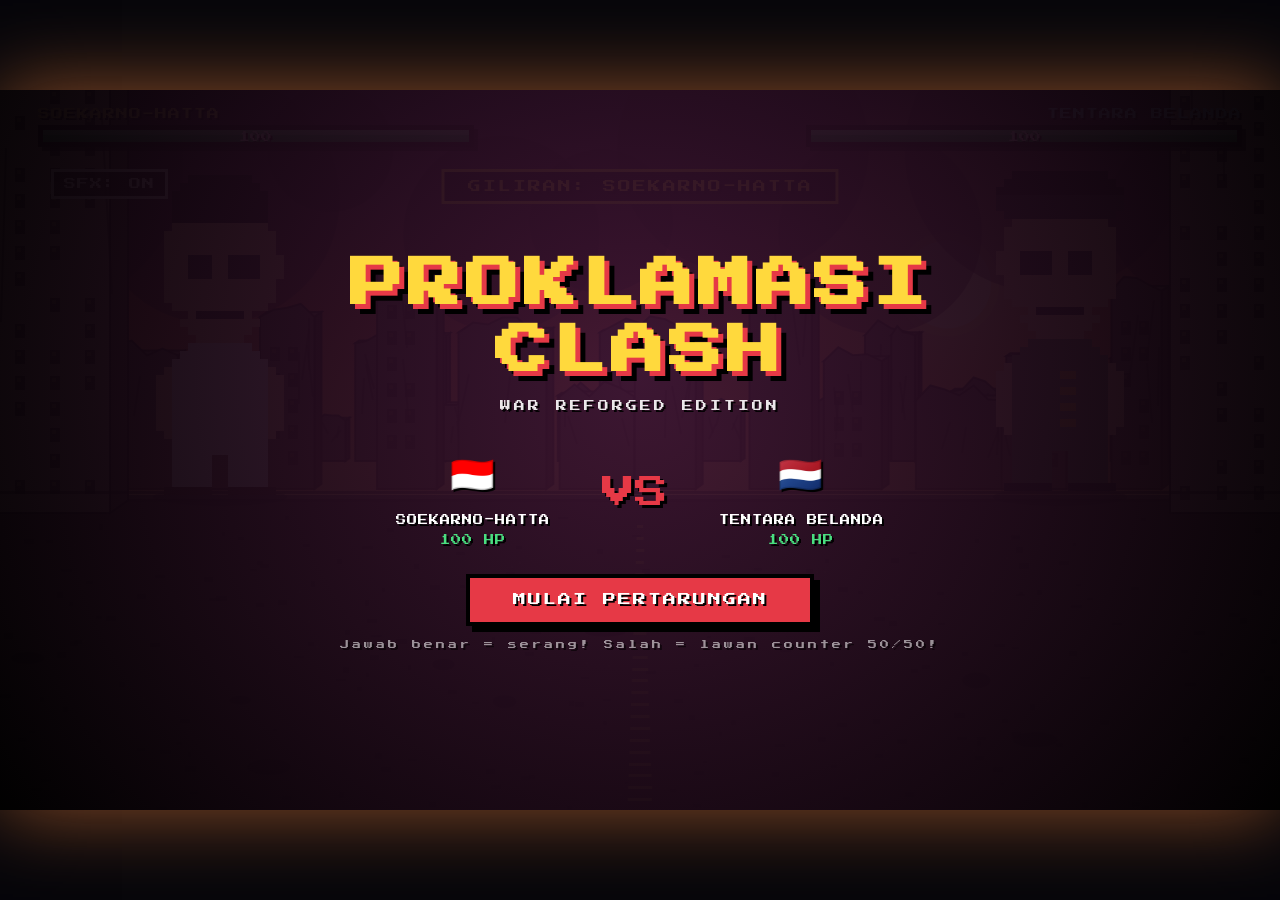
==== Base.html @ 4265d9bb "Create Base.html" ====
<!DOCTYPE html>
<html lang="id">
<head>
<meta charset="UTF-8">
<title>Proklamasi Clash v3 - War Reforged</title>
<style>
@import url('https://fonts.googleapis.com/css2?family=Press+Start+2P&display=swap');
*{margin:0;padding:0;box-sizing:border-box;user-select:none;-webkit-tap-highlight-color:transparent}
html,body{height:100%;background:#05050a;overflow:hidden;font-family:'Press Start 2P',monospace;display:flex;align-items:center;justify-content:center}
#wrap{position:relative;width:min(100vw,calc(100vh*16/9));height:min(100vh,calc(100vw*9/16));background:#000;overflow:hidden;box-shadow:0 0 80px rgba(255,140,66,.55),inset 0 0 0 4px #000}
#cv{position:absolute;inset:0;width:100%;height:100%;image-rendering:pixelated}
#ui{position:absolute;inset:0;pointer-events:none;z-index:10}
.hp-wrap{position:absolute;top:2.5%;width:34%}
.hp-wrap.p1{left:3%}
.hp-wrap.p2{right:3%}
.tag{color:#fff;font-size:clamp(7px,.95vw,12px);text-shadow:2px 2px 0 #000;margin-bottom:5px;letter-spacing:1px}
.hp-wrap.p1 .tag{color:#FFE066}
.hp-wrap.p2 .tag{color:#87CEEB;text-align:right}
.bar-out{width:100%;height:clamp(16px,2.4vh,26px);background:#1a1a1a;border:clamp(3px,.4vw,5px) solid #000;box-shadow:4px 4px 0 rgba(0,0,0,.75),inset 0 0 0 2px #444;position:relative;overflow:hidden}
.bar-in{height:100%;width:100%;background:linear-gradient(to bottom,#4ade80,#22c55e 45%,#16a34a);transition:width .55s cubic-bezier(.4,0,.2,1);position:relative}
.bar-in::after{content:'';position:absolute;top:0;left:0;right:0;height:45%;background:rgba(255,255,255,.28)}
.bar-in.low{background:linear-gradient(to bottom,#f87171,#ef4444 45%,#dc2626)}
.hp-num{position:absolute;top:50%;left:50%;transform:translate(-50%,-50%);color:#fff;font-size:clamp(7px,.85vw,11px);text-shadow:2px 2px 0 #000;z-index:2}
#turn{position:absolute;top:11%;left:50%;transform:translateX(-50%);color:#FFD93D;font-size:clamp(7px,1vw,13px);text-shadow:3px 3px 0 #000;padding:clamp(5px,.9vh,11px) clamp(11px,1.8vw,24px);background:rgba(0,0,0,.82);border:3px solid #FFD93D;letter-spacing:2px;white-space:nowrap;transition:color .3s,border-color .3s}
@keyframes puls{0%,100%{transform:translateX(-50%) scale(1)}50%{transform:translateX(-50%) scale(1.05)}}
#turn.pulse{animation:puls 1s infinite}
#timer{position:absolute;top:11%;right:4%;color:#fff;font-size:clamp(9px,1.3vw,18px);text-shadow:3px 3px 0 #000;padding:6px 14px;background:rgba(0,0,0,.8);border:3px solid #fff;letter-spacing:2px;display:none}
#timer.active{display:block}
#timer.warn{color:#f87171;border-color:#f87171;animation:puls2 .5s infinite}
@keyframes puls2{0%,100%{transform:scale(1)}50%{transform:scale(1.12)}}
#muteBtn{position:absolute;top:11%;left:4%;background:rgba(0,0,0,.8);border:3px solid #fff;color:#fff;padding:6px 10px;font-family:inherit;font-size:clamp(8px,1vw,12px);cursor:pointer;pointer-events:auto;letter-spacing:1px;z-index:15}
#muteBtn.off{color:#666;border-color:#666}
#qPanel{position:absolute;bottom:3%;left:6%;right:6%;background:linear-gradient(to top,rgba(5,5,20,.985),rgba(5,5,20,.94));border:5px solid #FFD93D;padding:clamp(10px,1.6vh,18px) clamp(14px,2vw,26px);z-index:20;display:none;pointer-events:auto;box-shadow:0 -8px 24px rgba(0,0,0,.85),0 0 24px rgba(255,217,61,.35)}
#qPanel.on{display:block}
#qPanel.shake{animation:qshake .5s}
@keyframes qshake{0%,100%{transform:translateX(0)}20%{transform:translateX(-14px)}40%{transform:translateX(14px)}60%{transform:translateX(-10px)}80%{transform:translateX(10px)}}
#qText{color:#fff;font-size:clamp(10px,1.15vw,15px);line-height:1.8;margin-bottom:clamp(8px,1.3vh,14px);text-shadow:2px 2px 0 #000}
#aGrid{display:grid;grid-template-columns:1fr 1fr;gap:clamp(6px,.85vw,11px)}
.abtn{background:#2a2a4a;border:3px solid #555;color:#fff;padding:clamp(10px,1.5vh,16px) clamp(12px,1.4vw,20px);font-family:inherit;font-size:clamp(10px,1.15vw,15px);text-align:left;cursor:pointer;transition:all .12s;text-shadow:1px 1px 0 #000;box-shadow:4px 4px 0 rgba(0,0,0,.6);line-height:1.5;min-height:clamp(40px,5.5vh,58px)}
.abtn:hover:not(:disabled){background:#3a3a6a;border-color:#FFD93D;transform:translate(-2px,-2px);box-shadow:6px 6px 0 rgba(0,0,0,.6)}
.abtn:disabled{cursor:default}
.abtn.ok{background:#16a34a!important;border-color:#4ade80!important;box-shadow:0 0 22px rgba(74,222,128,.7)!important}
.abtn.no{background:#dc2626!important;border-color:#f87171!important}
#start{position:absolute;inset:0;background:radial-gradient(circle at 50% 40%,rgba(60,20,50,.94),rgba(0,0,0,.98));display:flex;flex-direction:column;align-items:center;justify-content:center;z-index:30;text-align:center;gap:clamp(8px,1.6vh,18px);pointer-events:auto;padding:20px}
#start h1{color:#FFD93D;font-size:clamp(22px,4.2vw,56px);letter-spacing:4px;text-shadow:5px 5px 0 #E63946,10px 10px 0 #000;line-height:1.25;animation:bob 2.2s ease-in-out infinite}
@keyframes bob{0%,100%{transform:translateY(0)}50%{transform:translateY(-8px)}}
.sub{color:#fff;font-size:clamp(7px,.85vw,11px);letter-spacing:3px;text-shadow:2px 2px 0 #000;opacity:.9}
.vs-row{display:flex;gap:clamp(20px,4vw,60px);align-items:center;margin:clamp(4px,1vh,12px) 0}
.vs-row .vs-txt{color:#E63946;font-size:clamp(18px,2.6vw,34px);text-shadow:3px 3px 0 #000;animation:shake .9s infinite}
@keyframes shake{0%,100%{transform:rotate(-6deg) scale(1)}50%{transform:rotate(6deg) scale(1.12)}}
.fgt{color:#fff;font-size:clamp(7px,.8vw,11px);line-height:2;text-shadow:2px 2px 0 #000;letter-spacing:1px}
.fgt .em{font-size:clamp(20px,2.8vw,36px);display:block;margin-bottom:4px}
.fgt .hpnum{color:#4ade80}
.big-btn,.y-btn{background:#E63946;border:4px solid #000;color:#fff;padding:clamp(11px,1.7vh,19px) clamp(22px,3.3vw,44px);font-family:inherit;font-size:clamp(9px,1.05vw,13px);cursor:pointer;letter-spacing:2px;box-shadow:6px 6px 0 #000;transition:all .12s;text-shadow:2px 2px 0 #000}
.big-btn:hover{transform:translate(-2px,-2px);box-shadow:8px 8px 0 #000;background:#f04a58}
#over{position:absolute;inset:0;background:rgba(0,0,0,.92);display:none;flex-direction:column;align-items:center;justify-content:center;z-index:40;text-align:center;gap:clamp(8px,1.6vh,20px);pointer-events:auto;padding:20px}
#over.on{display:flex}
#over h2{color:#FFD93D;font-size:clamp(14px,2vw,28px);letter-spacing:4px;text-shadow:4px 4px 0 #000;animation:bob 1.5s infinite}
#winName{color:#4ade80;font-size:clamp(18px,3vw,42px);letter-spacing:4px;text-shadow:4px 4px 0 #000;margin:clamp(4px,1vh,14px) 0}
#winSub{color:#fff;font-size:clamp(7px,.8vw,11px);letter-spacing:2px;text-shadow:2px 2px 0 #000;opacity:.85}
.y-btn{background:#FFD93D;color:#000}
.y-btn:hover{transform:translate(-2px,-2px);box-shadow:8px 8px 0 #000;background:#ffe066}
.dmg{position:absolute;color:#ff4444;font-size:clamp(18px,2.4vw,32px);font-weight:bold;text-shadow:3px 3px 0 #000,-1px -1px 0 #000;pointer-events:none;z-index:25;animation:flt 1.15s ease-out forwards;transform:translateX(-50%)}
@keyframes flt{0%{opacity:1;transform:translateX(-50%) translateY(0) scale(1) rotate(-8deg)}20%{transform:translateX(-50%) translateY(-24px) scale(1.4) rotate(6deg)}100%{opacity:0;transform:translateX(-50%) translateY(-120px) scale(1.5)}}
.fb{position:absolute;top:38%;left:50%;transform:translate(-50%,-50%);font-size:clamp(18px,2.4vw,34px);font-weight:bold;pointer-events:none;z-index:25;animation:fbp 1.35s ease-out forwards;letter-spacing:3px;text-shadow:4px 4px 0 #000;white-space:nowrap}
@keyframes fbp{0%{opacity:0;transform:translate(-50%,-50%) scale(.3) rotate(-10deg)}20%{opacity:1;transform:translate(-50%,-50%) scale(1.4) rotate(5deg)}100%{opacity:0;transform:translate(-50%,-50%) scale(1.5)}}
#flashRed{position:absolute;inset:0;background:#ff0000;opacity:0;pointer-events:none;z-index:22;transition:opacity .1s}
</style>
</head>
<body>
<div id="wrap">
  <canvas id="cv" width="1280" height="720"></canvas>
  <div id="flashRed"></div>
  <div id="ui">
    <div class="hp-wrap p1"><div class="tag">SOEKARNO-HATTA</div><div class="bar-out"><div class="bar-in" id="hp1"></div><div class="hp-num" id="hp1n">100</div></div></div>
    <div class="hp-wrap p2"><div class="tag">TENTARA BELANDA</div><div class="bar-out"><div class="bar-in" id="hp2"></div><div class="hp-num" id="hp2n">100</div></div></div>
    <div id="turn" class="pulse">GILIRAN: SOEKARNO-HATTA</div>
    <div id="timer">15</div>
    <button id="muteBtn">SFX: ON</button>
    <div id="qPanel"><div id="qText"></div><div id="aGrid"></div></div>
    <div id="start">
      <h1>PROKLAMASI<br>CLASH</h1>
      <div class="sub">WAR REFORGED EDITION</div>
      <div class="vs-row">
        <div class="fgt"><span class="em">&#127470;&#127465;</span>SOEKARNO-HATTA<br><span class="hpnum">100 HP</span></div>
        <div class="vs-txt">VS</div>
        <div class="fgt"><span class="em">&#127475;&#127473;</span>TENTARA BELANDA<br><span class="hpnum">100 HP</span></div>
      </div>
      <button class="big-btn" id="startBtn">MULAI PERTARUNGAN</button>
      <div class="sub" style="opacity:.55;font-size:clamp(6px,.7vw,9px)">Jawab benar = serang! Salah = lawan counter 50/50!</div>
    </div>
    <div id="over"><h2>PEMENANG</h2><div id="winName"></div><div id="winSub"></div><button class="y-btn" id="againBtn">MAIN LAGI</button></div>
  </div>
</div>
<script>
/* ============ PIXEL DATA ============ */
const PAL={'.':null,'k':'#0a0a0a','K':'#2a2a2a','s':'#F5C28B','e':'#1a1a1a','w':'#FFFFFF','g':'#5B6E4A','G':'#2E3A22','y':'#D4A017','b':'#3A2410'};
const PIX_SOEK=["......kkkkkkkk......",".....kkkkkkkkkk.....","....kkkkkkkkkkkk....","....kkkkkkkkkkkk....","....kkkkkkkkkkkk....","....kkkkkkkkkkkk....","....ssssssssssss....","...ssssssssssssss...","...ssssssssssssss...","...ssssssssssssss...","...ssseeesseeeesss...","...ssseeesseeeesss...","...ssseeesseeeesss...","...ssssssssssssss...","...ssssssssssssss...","...ssssssssssssss...","....ssssssssssss....","......skkkkkks......",".....ssssssssss.....","......ssssssss......",".......ssssss.......","......wwwwwwww......",".....wwwwwwwwww.....","....wwwwwwwwwwww....","...swwwwwwwwwwwws...","..sswwwwwwwwwwwwss..","..sswwwwwwwwwwwwss..","..sswwwwwwwwwwwwss..","..sswwwwwwwwwwwwss..","..sswwwwwwwwwwwwss..","..sswwwwwwwwwwwwss..","..sswwwwwwwwwwwwss..","...swwwwwwwwwwwws...","....wwwwwwwwwwww....","....wwwwwwwwwwww....","....wwwww..wwwww....","....wwwww..wwwww....","....wwwww..wwwww....","....wwwww..wwwww....","...bbbbbb..bbbbbb..."];
const PIX_DUTCH=["....kkkkkkkkkkkk....","...kkkkkkkkkkkkkk...","..kkkkkkkkkkkkkkkk..","..KKKKKKKKKKKKKKKK..","..KKKKKKKKKKKKKKKK..","...KKKKKKKKKKKKKK...","....ssssssssssss....","...ssssssssssssss...","...ssssssssssssss...","...ssssssssssssss...","...ssseeesseeeesss...","...ssseeesseeeesss...","...ssseeesseeeesss...","...ssssssssssssss...","...ssssssssssssss...","...ssssssssssssss...","....ssssssssssss....","......skkkkkks......",".....ssssssssss.....","......ssssssss......",".......ssssss.......","......gggggggg......",".....gggggggggg.....","....gggggggggggg....","...sggggggggggggs...","..ssggggyyggggggss..","..ssggggggggggggss..","..ssggggyyggggggss..","..ssggggggggggggss..","..ssggggyyggggggss..","..ssggggggggggggss..","..ssggggyyggggggss..","...sggggggggggggs...","....gggggggggggg....","....gggggggggggg....","....ggggg..ggggg....","....ggggg..ggggg....","....ggggg..ggggg....","....ggggg..ggggg....","...kkkkkk..kkkkkk..."];

const QUESTIONS=[
{q:"Pancasila disahkan sebagai dasar negara Indonesia pada tanggal...",ok:"18 Agustus 1945",no:["17 Agustus 1945","1 Juni 1945","1 Oktober 1945"]},
{q:"Siapa yang mengusulkan nama 'Pancasila' pada sidang BPUPKI 1 Juni 1945?",ok:"Ir. Soekarno",no:["Moh. Yamin","Soepomo","Moh. Hatta"]},
{q:"BPUPKI adalah singkatan dari...",ok:"Badan Penyelidik Usaha Persiapan Kemerdekaan Indonesia",no:["Badan Pengurus Usaha Pembangunan Kemerdekaan Indonesia","Badan Penyelidik UUD Proklamasi Kemerdekaan Indonesia","Badan Pertimbangan Usul Presiden Kemerdekaan Indonesia"]},
{q:"Berapa jumlah sila dalam Pancasila?",ok:"5",no:["3","4","6"]},
{q:"Bunyi sila ke-3 Pancasila adalah...",ok:"Persatuan Indonesia",no:["Kemanusiaan yang adil dan beradab","Ketuhanan Yang Maha Esa","Keadilan sosial bagi seluruh rakyat Indonesia"]},
{q:"UUD 1945 disahkan sebagai konstitusi Indonesia pada tanggal...",ok:"18 Agustus 1945",no:["17 Agustus 1945","1 Juni 1945","22 Juni 1945"]},
{q:"Siapa presiden pertama Republik Indonesia?",ok:"Ir. Soekarno",no:["Moh. Hatta","Soeharto","B.J. Habibie"]},
{q:"Siapa wakil presiden pertama Republik Indonesia?",ok:"Moh. Hatta",no:["Adam Malik","Sri Sultan HB IX","Soeharto"]},
{q:"Semboyan bangsa Indonesia adalah...",ok:"Bhinneka Tunggal Ika",no:["Tut Wuri Handayani","Jalesveva Jayamahe","Rawe-rawe rantas"]},
{q:"Siapa yang membacakan teks Proklamasi Kemerdekaan?",ok:"Ir. Soekarno",no:["Moh. Hatta","Sayuti Melik","Ahmad Soebardjo"]},
{q:"Proklamasi Kemerdekaan dibacakan di...",ok:"Jl. Pegangsaan Timur No. 56",no:["Istana Merdeka","Jl. Menteng No. 31","Gedung Joang 45"]},
{q:"Amandemen UUD 1945 dilakukan sebanyak berapa kali?",ok:"4 kali",no:["2 kali","3 kali","5 kali"]},
{q:"Lembaga yang berwenang mengubah UUD 1945 adalah...",ok:"MPR",no:["DPR","Presiden","Mahkamah Konstitusi"]},
{q:"Sila ke-4 Pancasila dilambangkan dengan...",ok:"Kepala Banteng",no:["Pohon Beringin","Padi dan Kapas","Bintang"]},
{q:"Lambang sila pertama Pancasila adalah...",ok:"Bintang",no:["Rantai","Beringin","Banteng"]},
{q:"Trias Politika membagi kekuasaan negara menjadi...",ok:"3 cabang",no:["2 cabang","4 cabang","5 cabang"]},
{q:"Lembaga negara yang berwenang membuat undang-undang adalah...",ok:"DPR",no:["MPR","Presiden","MA"]},
{q:"HAM adalah singkatan dari...",ok:"Hak Asasi Manusia",no:["Hak Asasi Masyarakat","Hukum Asasi Manusia","Hubungan Antar Manusia"]},
{q:"Wawasan Nusantara adalah cara pandang bangsa Indonesia tentang...",ok:"Diri dan tanah airnya",no:["Dunia internasional","Perekonomian global","Kebudayaan asing"]},
{q:"Kedaulatan NKRI berada di tangan...",ok:"Rakyat",no:["Presiden","MPR","TNI"]},
{q:"Bunyi sila ke-5 Pancasila adalah...",ok:"Keadilan sosial bagi seluruh rakyat Indonesia",no:["Persatuan Indonesia","Kemanusiaan yang adil dan beradab","Ketuhanan Yang Maha Esa"]},
{q:"PPKI adalah singkatan dari...",ok:"Panitia Persiapan Kemerdekaan Indonesia",no:["Panitia Pengawas Kemerdekaan Indonesia","Panitia Pemilihan Kemerdekaan Indonesia","Panitia Pembela Kemerdekaan Indonesia"]},
{q:"Konstitusi pertama Indonesia adalah...",ok:"UUD 1945",no:["UUD RIS","UUDS 1950","Konstitusi RIS"]},
{q:"Pemilu pertama di Indonesia dilaksanakan pada tahun...",ok:"1955",no:["1945","1950","1960"]},
{q:"Bhinneka Tunggal Ika berasal dari bahasa...",ok:"Jawa Kuno",no:["Sanskerta","Melayu Kuno","Kawi Modern"]},
{q:"Siapa yang mengetik naskah Proklamasi Kemerdekaan?",ok:"Sayuti Melik",no:["Ahmad Soebardjo","Sukarni","B.M. Diah"]},
{q:"Naskah Proklamasi dirumuskan di rumah...",ok:"Laksamana Maeda",no:["Ir. Soekarno","Moh. Hatta","Ahmad Soebardjo"]},
{q:"Sidang pertama BPUPKI membahas tentang...",ok:"Dasar negara Indonesia",no:["Bentuk pemerintahan","Wilayah negara","Sistem ekonomi"]},
{q:"BPUPKI dibentuk oleh pemerintah...",ok:"Jepang",no:["Belanda","Inggris","Amerika"]},
{q:"Sila ke-2 Pancasila dilambangkan dengan...",ok:"Rantai",no:["Bintang","Beringin","Padi dan Kapas"]},
{q:"Bentuk negara Indonesia adalah...",ok:"Kesatuan (Unitaris)",no:["Serikat (Federal)","Konfederasi","Kerajaan"]},
{q:"Siapa yang pertama kali mengibarkan bendera Merah Putih setelah Proklamasi?",ok:"Latief Hendraningrat & Suhud",no:["Ir. Soekarno & Moh. Hatta","Sayuti Melik & Sukarni","Ahmad Soebardjo & B.M. Diah"]},
{q:"Makna alinea pertama Pembukaan UUD 1945 adalah...",ok:"Kemerdekaan adalah hak segala bangsa",no:["Tujuan negara Indonesia","Bentuk negara Indonesia","Dasar negara Indonesia"]},
{q:"Lembaga negara yang menguji undang-undang terhadap UUD adalah...",ok:"Mahkamah Konstitusi",no:["Mahkamah Agung","DPR","MPR"]},
{q:"Demokrasi Pancasila bersumber pada...",ok:"Nilai-nilai Pancasila",no:["Ideologi liberal","Ideologi komunis","Ideologi sosialis"]}
];

/* ============ CANVAS ============ */
const cv=document.getElementById('cv'),ctx=cv.getContext('2d');
ctx.imageSmoothingEnabled=false;
const W=1280,H=720,GROUND_Y=Math.floor(H*0.56);

function makePixel(pixels,scale){
  const w=pixels[0].length*scale,h=pixels.length*scale;
  const c=document.createElement('canvas');c.width=w;c.height=h;
  const cx=c.getContext('2d');cx.imageSmoothingEnabled=false;
  for(let y=0;y<pixels.length;y++)for(let x=0;x<pixels[y].length;x++){
    const col=PAL[pixels[y][x]];
    if(col){cx.fillStyle=col;cx.fillRect(x*scale,y*scale,scale,scale);}
  }
  return c;
}
function flipCanvas(src){
  const c=document.createElement('canvas');c.width=src.width;c.height=src.height;
  const cx=c.getContext('2d');cx.imageSmoothingEnabled=false;
  cx.translate(src.width,0);cx.scale(-1,1);cx.drawImage(src,0,0);return c;
}
const SCL=8;
const SOEK_IMG=makePixel(PIX_SOEK,SCL),DUTCH_IMG=flipCanvas(makePixel(PIX_DUTCH,SCL));
const SOEK_W=SOEK_IMG.width,SOEK_H=SOEK_IMG.height,DUTCH_W=DUTCH_IMG.width,DUTCH_H=DUTCH_IMG.height;
const SOEK_X=140,DUTCH_X=W-140-DUTCH_W,SOEK_Y=GROUND_Y-SOEK_H,DUTCH_Y=GROUND_Y-DUTCH_H;

/* ============ AUDIO ENGINE (Military Choir March) ============ */
let AC=null,musicOn=false,sfxOn=true,musicTimeout=null,masterGain=null,musicGain=null;
let beatTime=0,beatCount=0;

function initAudio(){
  if(AC)return;
  try{AC=new(window.AudioContext||window.webkitAudioContext)();}catch(e){return;}
  masterGain=AC.createGain();masterGain.gain.value=0.9;masterGain.connect(AC.destination);
  musicGain=AC.createGain();musicGain.gain.value=0.55;musicGain.connect(masterGain);
}
function tone(freq,dur,start,type,vol,dest){
  if(!AC)return;
  const o=AC.createOscillator(),g=AC.createGain();
  o.type=type||'square';o.frequency.value=freq;
  g.gain.setValueAtTime(0,start);
  g.gain.linearRampToValueAtTime(vol,start+0.02);
  g.gain.setValueAtTime(vol,start+dur*0.6);
  g.gain.exponentialRampToValueAtTime(0.001,start+dur);
  o.connect(g);g.connect(dest||musicGain);
  o.start(start);o.stop(start+dur+0.05);
}
function noiseBurst(start,dur,vol){
  if(!AC)return;
  const buf=AC.createBuffer(1,Math.floor(AC.sampleRate*dur),AC.sampleRate);
  const d=buf.getChannelData(0);
  for(let i=0;i<d.length;i++)d[i]=(Math.random()*2-1)*Math.pow(1-i/d.length,2);
  const s=AC.createBufferSource();s.buffer=buf;
  const g=AC.createGain();g.gain.value=vol;
  const f=AC.createBiquadFilter();f.type='bandpass';f.frequency.value=1800;f.Q.value=0.7;
  s.connect(f);f.connect(g);g.connect(musicGain);
  s.start(start);
}
function shoutAAA(start){
  if(!AC)return;
  const voices=[130,195,260,390];
  voices.forEach((f,i)=>{
    const o=AC.createOscillator(),g=AC.createGain();
    o.type=i%2?'sawtooth':'square';
    o.frequency.setValueAtTime(f,start);
    o.frequency.linearRampToValueAtTime(f*0.94,start+0.5);
    const vib=AC.createOscillator(),vg=AC.createGain();
    vib.frequency.value=5.5;vg.gain.value=3;
    vib.connect(vg);vg.connect(o.frequency);
    g.gain.setValueAtTime(0,start);
    g.gain.linearRampToValueAtTime(0.09-i*0.015,start+0.08);
    g.gain.setValueAtTime(0.09-i*0.015,start+0.4);
    g.gain.exponentialRampToValueAtTime(0.001,start+0.85);
    o.connect(g);g.connect(musicGain);
    o.start(start);o.stop(start+0.9);
    vib.start(start);vib.stop(start+0.9);
  });
}
function whistle(start){
  if(!AC)return;
  const o=AC.createOscillator(),g=AC.createGain();
  o.type='sine';o.frequency.setValueAtTime(950,start);
  o.frequency.exponentialRampToValueAtTime(1500,start+0.14);
  o.frequency.exponentialRampToValueAtTime(850,start+0.55);
  g.gain.setValueAtTime(0,start);
  g.gain.linearRampToValueAtTime(0.07,start+0.05);
  g.gain.setValueAtTime(0.07,start+0.4);
  g.gain.exponentialRampToValueAtTime(0.001,start+0.6);
  o.connect(g);g.connect(musicGain);
  o.start(start);o.stop(start+0.62);
}

/* March in A minor — 8 bars loop, 4/4 */
const BEAT=0.48;
const CHORDS=[ // per bar: bass root, harmony third, lead
  {bass:110.00,third:174.61,lead:220.00}, // Am
  {bass:110.00,third:174.61,lead:261.63},
  {bass:87.31, third:174.61,lead:220.00}, // F
  {bass:87.31, third:220.00,lead:261.63},
  {bass:98.00, third:196.00,lead:246.94}, // G
  {bass:98.00, third:196.00,lead:293.66},
  {bass:110.00,third:174.61,lead:220.00}, // Am
  {bass:110.00,third:174.61,lead:329.63}
];

function scheduleMusic(){
  if(!musicOn||!AC)return;
  const now=AC.currentTime;
  while(beatTime<now+0.6){
    const bar=Math.floor(beatCount/4)%CHORDS.length;
    const beatInBar=beatCount%4;
    const ch=CHORDS[bar];
    // Bass: quarter notes
    tone(ch.bass,BEAT*0.9,beatTime,'triangle',0.15);
    // Bass octave
    tone(ch.bass*2,BEAT*0.9,beatTime,'sine',0.08);
    // Harmony: half notes on beats 0,2
    if(beatInBar===0||beatInBar===2){
      tone(ch.third,BEAT*1.9,beatTime,'square',0.05);
      tone(ch.third*1.005,BEAT*1.9,beatTime,'sawtooth',0.03);
    }
    // Lead melody: varies per beat
    const leadPattern=[1,0.75,0.75,1][beatInBar];
    if(beatInBar===0||beatInBar===2){
      tone(ch.lead,BEAT*1.7,beatTime,'square',0.06);
    } else if(beatInBar===1||beatInBar===3){
      tone(ch.lead*1.5,BEAT*0.85,beatTime,'square',0.045);
    }
    // Snare on 2 & 4
    if(beatInBar===1||beatInBar===3)noiseBurst(beatTime,0.12,0.12);
    // Kick on 1 & 3
    if(beatInBar===0||beatInBar===2){
      const o=AC.createOscillator(),g=AC.createGain();
      o.frequency.setValueAtTime(80,beatTime);
      o.frequency.exponentialRampToValueAtTime(35,beatTime+0.12);
      g.gain.setValueAtTime(0.18,beatTime);
      g.gain.exponentialRampToValueAtTime(0.001,beatTime+0.15);
      o.connect(g);g.connect(musicGain);
      o.start(beatTime);o.stop(beatTime+0.16);
    }
    // Shout AAA every 4 bars (at end of bar 4 & 8)
    if((beatCount%32)===28)shoutAAA(beatTime);
    // Whistle on beat before shout
    if((beatCount%32)===26)whistle(beatTime);
    beatTime+=BEAT;
    beatCount++;
  }
  musicTimeout=setTimeout(scheduleMusic,120);
}
function startMusic(){
  if(!AC||musicOn)return;
  musicOn=true;beatTime=AC.currentTime+0.1;beatCount=0;scheduleMusic();
}
function stopMusic(){musicOn=false;if(musicTimeout)clearTimeout(musicTimeout);}

/* ============ SFX ============ */
function beep(freq,dur,type,vol,slide){
  if(!AC||!sfxOn)return;
  const t=AC.currentTime;
  const o=AC.createOscillator(),g=AC.createGain();
  o.type=type||'square';o.frequency.setValueAtTime(freq,t);
  if(slide)o.frequency.exponentialRampToValueAtTime(Math.max(40,freq+slide),t+dur);
  g.gain.setValueAtTime(vol,t);g.gain.exponentialRampToValueAtTime(0.001,t+dur);
  o.connect(g);g.connect(masterGain);o.start(t);o.stop(t+dur+0.02);
}
const SFX={
  correct(){beep(880,.09,'square',.15);setTimeout(()=>beep(1100,.09,'square',.15),70);setTimeout(()=>beep(1320,.14,'square',.14),150);},
  wrong(){if(!AC||!sfxOn)return;const t=AC.currentTime;for(let i=0;i<4;i++){const o=AC.createOscillator(),g=AC.createGain();o.type='sawtooth';o.frequency.value=90+i*18;g.gain.setValueAtTime(.14,t);g.gain.exponentialRampToValueAtTime(.001,t+.55);o.connect(g);g.connect(masterGain);o.start(t);o.stop(t+.6);}},
  hit(){beep(140,.12,'square',.2,-80);setTimeout(()=>beep(80,.22,'sawtooth',.18,-30),80);},
  counter(){beep(600,.08,'square',.16);setTimeout(()=>beep(500,.08,'square',.16),70);setTimeout(()=>beep(400,.08,'square',.16),140);setTimeout(()=>beep(300,.15,'sawtooth',.18,-100),210);},
  click(){beep(600,.05,'square',.1);},
  win(){[523,659,784,1046,1318].forEach((f,i)=>setTimeout(()=>beep(f,.16,'square',.16),i*110));},
  lose(){[400,340,280,200,140].forEach((f,i)=>setTimeout(()=>beep(f,.24,'sawtooth',.14,-50),i*170));},
  ko(){if(!AC||!sfxOn)return;const t=AC.currentTime;
    const o=AC.createOscillator(),g=AC.createGain();
    o.type='sawtooth';o.frequency.setValueAtTime(300,t);
    o.frequency.exponentialRampToValueAtTime(1200,t+0.35);
    o.frequency.setValueAtTime(1200,t+0.9);
    o.frequency.exponentialRampToValueAtTime(120,t+1.7);
    const lfo=AC.createOscillator(),lg=AC.createGain();
    lfo.type='sine';lfo.frequency.value=22;lg.gain.value=60;
    lfo.connect(lg);lg.connect(o.frequency);
    g.gain.setValueAtTime(0,t);
    g.gain.linearRampToValueAtTime(0.3,t+0.05);
    g.gain.setValueAtTime(0.3,t+1.1);
    g.gain.exponentialRampToValueAtTime(0.001,t+1.7);
    o.connect(g);g.connect(masterGain);o.start(t);o.stop(t+1.75);
    lfo.start(t);lfo.stop(t+1.75);
    const b=AC.createOscillator(),bg=AC.createGain();
    b.type='sine';b.frequency.setValueAtTime(70,t);
    b.frequency.exponentialRampToValueAtTime(25,t+1.6);
    bg.gain.setValueAtTime(0.22,t);bg.gain.exponentialRampToValueAtTime(0.001,t+1.7);
    b.connect(bg);bg.connect(masterGain);b.start(t);b.stop(t+1.75);
  }
};

/* ============ BACKGROUND — PIXELATED RUINS + ROAD ============ */
let bgSeed=987654;
function rng(){bgSeed=(bgSeed*9301+49297)%233280;return bgSeed/233280;}
let bgCache=null;
let buildingsMeta=[]; // {x,y,w,h,depth,front}

function px(c,x,y,w,h,color){c.fillStyle=color;c.fillRect(Math.round(x),Math.round(y),Math.round(w),Math.round(h));}

function drawPixelBuilding(c,x,baseY,w,h,depth,lightness,windows){
  // Colors based on lightness (0=dark far, 1=bright near)
  const colTop = lightness>0.7?'#B5A48A':lightness>0.4?'#8E7F68':'#5C5243';
  const colFront=lightness>0.7?'#9B8A72':lightness>0.4?'#7A6D5C':'#4A4238';
  const colFrontDark=lightness>0.7?'#6E5F4A':lightness>0.4?'#524537':'#332D24';
  const colSide=lightness>0.7?'#4E4234':lightness>0.4?'#3E3428':'#28221A';
  const outline='rgba(0,0,0,.85)';

  const topY=baseY-h;
  // Right side extrusion
  c.fillStyle=colSide;
  c.beginPath();
  c.moveTo(x+w,topY);
  c.lineTo(x+w+depth,topY-depth*0.7);
  c.lineTo(x+w+depth,baseY-depth*0.7);
  c.lineTo(x+w,baseY);
  c.closePath();c.fill();
  c.strokeStyle=outline;c.lineWidth=2;c.stroke();

  // Top face
  c.fillStyle=colTop;
  c.beginPath();
  c.moveTo(x,topY);
  c.lineTo(x+w,topY);
  c.lineTo(x+w+depth,topY-depth*0.7);
  c.lineTo(x+depth,topY-depth*0.7);
  c.closePath();c.fill();
  c.strokeStyle=outline;c.stroke();

  // Front face with pixelated jagged top
  c.fillStyle=colFront;
  const segs=Math.max(4,Math.floor(w/14));
  const topProfile=[];
  for(let i=0;i<=segs;i++){
    const isEdge = i===0||i===segs;
    topProfile.push(isEdge ? 0 : -Math.floor(rng()*16));
  }
  c.beginPath();
  c.moveTo(x,baseY);
  for(let i=0;i<=segs;i++){
    const pxx=x+(i/segs)*w;
    const pyy=topY+topProfile[i];
    c.lineTo(pxx,pyy);
  }
  c.lineTo(x+w,baseY);
  c.closePath();c.fill();
  c.strokeStyle=outline;c.stroke();

  // Windows (8-bit style grid)
  if(windows){
    const winCol=lightness>0.5?'rgba(255,220,120,.35)':'rgba(255,180,80,.18)';
    const winDark='rgba(0,0,0,.7)';
    const stepX=Math.max(18,Math.floor(w/4));
    const stepY=26;
    for(let wy=topY+30; wy<baseY-20; wy+=stepY){
      for(let wx=x+10; wx<x+w-16; wx+=stepX){
        if(rng()>0.25){
          px(c,wx,wy,10,14,winDark);
          px(c,wx+2,wy+2,4,4,winCol);
        }
      }
    }
  }

  // Cracks (pixel lines)
  const cracks=Math.floor(rng()*4)+2;
  c.strokeStyle='rgba(0,0,0,.55)';c.lineWidth=2;
  for(let i=0;i<cracks;i++){
    const cx=x+rng()*w;
    const cy=topY+rng()*h*0.4;
    c.beginPath();c.moveTo(Math.round(cx),Math.round(cy));
    c.lineTo(Math.round(cx+(rng()-0.5)*20),Math.round(cy+h*0.3));
    c.stroke();
  }
}

function buildBackground(){
  bgCache=document.createElement('canvas');
  bgCache.width=W;bgCache.height=H;
  const c=bgCache.getContext('2d');c.imageSmoothingEnabled=false;
  bgSeed=987654;
  buildingsMeta=[];

  // Sky — sunset gradient (purple → orange)
  const sky=c.createLinearGradient(0,0,0,GROUND_Y);
  sky.addColorStop(0,'#3A1F42');sky.addColorStop(0.28,'#7B3D5A');sky.addColorStop(0.55,'#C25A3D');sky.addColorStop(0.78,'#E8894A');sky.addColorStop(1,'#FFC27A');
  c.fillStyle=sky;c.fillRect(0,0,W,GROUND_Y+2);

  // Sun with glow
  const sx=W*0.74,sy=H*0.27;
  const glow=c.createRadialGradient(sx,sy,10,sx,sy,220);
  glow.addColorStop(0,'rgba(255,240,180,.95)');glow.addColorStop(0.4,'rgba(255,190,100,.55)');glow.addColorStop(1,'rgba(255,150,60,0)');
  c.fillStyle=glow;c.fillRect(sx-240,sy-240,480,480);
  c.fillStyle='#FFF2B8';c.beginPath();c.arc(sx,sy,44,0,Math.PI*2);c.fill();
  c.fillStyle='#FFD37A';c.beginPath();c.arc(sx,sy,52,0,Math.PI*2);c.fill();
  c.fillStyle='#FFF2B8';c.beginPath();c.arc(sx,sy,44,0,Math.PI*2);c.fill();

  // Smoke clouds (dark silhouettes)
  c.fillStyle='rgba(50,20,40,.5)';
  for(let i=0;i<9;i++){
    const cx=(i/9)*W+rng()*80,cy=H*0.08+rng()*90,r=50+rng()*100;
    c.beginPath();c.arc(cx,cy,r,0,Math.PI*2);c.fill();
  }

  // FAR LAYER: small dark ruins (deep background) — 8-bit jagged
  const farY=GROUND_Y-40;
  for(let i=0;i<26;i++){
    const bx=(i/26)*W + rng()*30;
    const bw=20+rng()*35;
    const bh=40+rng()*90;
    drawPixelBuilding(c,bx,farY+8,bw,bh,4,0.15,false);
  }

  // MID LAYER: medium buildings
  const midY=GROUND_Y-10;
  for(let i=0;i<14;i++){
    const bx=(i/14)*W + rng()*40 - 20;
    const bw=45+rng()*50;
    const bh=80+rng()*140;
    drawPixelBuilding(c,bx,midY+6,bw,bh,7,0.4,rng()>0.4);
  }

  // HORIZON haze
  const hz=c.createLinearGradient(0,GROUND_Y-100,0,GROUND_Y);
  hz.addColorStop(0,'rgba(220,120,60,.0)');
  hz.addColorStop(1,'rgba(200,100,50,.35)');
  c.fillStyle=hz;c.fillRect(0,GROUND_Y-100,W,100);

  // ==== ROAD (perspective 8-bit street) ====
  // Far road (top) — darker
  const rTop=GROUND_Y+2;
  const rBot=H;
  const roadGrad=c.createLinearGradient(0,rTop,0,rBot);
  roadGrad.addColorStop(0,'#3A2C22');
  roadGrad.addColorStop(0.4,'#4A3A2C');
  roadGrad.addColorStop(1,'#2A1E15');
  c.fillStyle=roadGrad;c.fillRect(0,rTop,W,rBot-rTop);

  // Sidewalk edges
  c.fillStyle='#5A4838';c.fillRect(0,rTop,W,4);
  c.fillStyle='#2A1E15';c.fillRect(0,rTop+4,W,3);

  // Cracks & rubble on road
  c.fillStyle='rgba(0,0,0,.5)';
  for(let i=0;i<200;i++){
    const rx=rng()*W, ry=rTop+20+rng()*(rBot-rTop-20);
    const sw=3+rng()*8, sh=2+rng()*4;
    c.fillRect(Math.round(rx),Math.round(ry),Math.round(sw),Math.round(sh));
  }
  // Light specks
  c.fillStyle='rgba(255,200,140,.1)';
  for(let i=0;i<60;i++){
    const rx=rng()*W, ry=rTop+40+rng()*(rBot-rTop-40);
    c.fillRect(Math.round(rx),Math.round(ry),2,2);
  }
  // Yellow center line (perspective dashes)
  c.fillStyle='rgba(220,190,60,.55)';
  for(let i=0;i<24;i++){
    const dy=rTop+30+i*((rBot-rTop-30)/24);
    const dw=6+i*0.8;
    c.fillRect((W/2)-dw/2, Math.round(dy), Math.round(dw), 3);
  }
  // Potholes
  c.fillStyle='rgba(0,0,0,.6)';
  for(let i=0;i<8;i++){
    const hx=rng()*W, hy=rTop+50+rng()*(rBot-rTop-80);
    c.beginPath();c.ellipse(hx,hy,10+rng()*14,4+rng()*4,0,0,Math.PI*2);c.fill();
  }

  // NEAR LAYER: large foreground buildings (partial, sides only) — big & bright
  drawPixelBuilding(c,-30,GROUND_Y+20,140,GROUND_Y+180,18,0.85,true);
  drawPixelBuilding(c,W-110,GROUND_Y+20,150,GROUND_Y+200,20,0.85,true);

  // Horizon line
  c.fillStyle='rgba(0,0,0,.6)';c.fillRect(0,GROUND_Y-2,W,3);
}

/* ============ PLANES (dogfight) ============ */
const planes=[];
const airBullets=[];
const explosions=[]; // atomic mushroom
const groundFires=[];

function spawnPlanePair(){
  const dir=Math.random()<0.5?1:-1;
  const y=80+Math.random()*140;
  const hue=Math.random()<0.5?'#3A4A38':'#5A3A2A';
  const p1={x:dir===1?-60:W+60,y:y,vx:dir*1.6,vy:0,dir:dir,type:'patrol',target:null,timer:0,color:hue,prop:0,alive:true,hitTimer:0,roll:0};
  planes.push(p1);
  // 60% chance spawn chaser
  if(Math.random()<0.65){
    const offset=100+Math.random()*80;
    const p2={x:p1.x - dir*offset,y:y+(Math.random()-0.5)*60,vx:dir*2.2,vy:0,dir:dir,type:'chase',target:p1,timer:0,color:'#5A3A2A',prop:0,alive:true,hitTimer:0,roll:0};
    planes.push(p2);
    p1.chaser=p2;
  }
}
function spawnAirBullet(from,to){
  const ang=Math.atan2(to.y-from.y,to.x-from.x);
  const speed=8+Math.random()*2;
  airBullets.push({
    x:from.x, y:from.y,
    vx:Math.cos(ang)*speed, vy:Math.sin(ang)*speed,
    life:2.2
  });
}
function spawnMushroom(x,groundY,behind){
  explosions.push({
    x, y:groundY,
    t:0, dur:2.6,
    size:1,
    behind:behind,
    baseY:groundY
  });
}
function drawPlane(p){
  ctx.save();
  ctx.globalAlpha=0.78;
  ctx.translate(Math.round(p.x),Math.round(p.y));
  if(p.dir===-1)ctx.scale(-1,1);
  if(p.roll)ctx.rotate(p.roll);
  // shadow beneath
  ctx.globalAlpha=0.2;ctx.fillStyle='#000';ctx.beginPath();ctx.ellipse(0,28,24,4,0,0,Math.PI*2);ctx.fill();
  ctx.globalAlpha=0.78;
  // Fuselage
  ctx.fillStyle=p.color;ctx.fillRect(-22,-4,44,8);
  ctx.fillStyle='#1A1A1A';ctx.fillRect(-22,-5,44,2);ctx.fillRect(-22,3,44,2);
  // Nose
  ctx.fillStyle=p.color;ctx.fillRect(20,-3,6,6);
  ctx.fillStyle='#0A0A0A';ctx.fillRect(24,-3,3,6);
  // Cockpit
  ctx.fillStyle='#7BC5E0';ctx.fillRect(2,-10,10,6);
  ctx.fillStyle='#0A0A0A';ctx.fillRect(2,-11,10,1);
  // Wing (top)
  ctx.fillStyle=p.color;ctx.fillRect(-10,-11,18,4);
  ctx.fillStyle='#1A1A1A';ctx.fillRect(-10,-12,18,1);
  // Wing (bottom)
  ctx.fillStyle=p.color;ctx.fillRect(-10,3,18,5);
  ctx.fillStyle='#1A1A1A';ctx.fillRect(-10,8,18,1);
  // Tail
  ctx.fillStyle=p.color;ctx.fillRect(-26,-12,6,8);
  ctx.fillStyle='#1A1A1A';ctx.fillRect(-26,-13,6,1);
  // Propeller (animated)
  ctx.save();ctx.translate(28,0);ctx.rotate(p.prop*4);
  ctx.fillStyle='rgba(30,30,30,.85)';ctx.fillRect(-1,-11,2,22);
  ctx.restore();
  // Damage smoke
  if(p.hitTimer>0){
    ctx.globalAlpha=0.6;
    for(let i=0;i<4;i++){
      const sy=i*6;
      ctx.fillStyle=`rgba(60,60,60,${0.5-i*0.1})`;
      ctx.fillRect(-20-sy, -2+Math.sin(p.prop*3+i)*2, 6, 6);
    }
  }
  ctx.restore();
}
function drawAirBullet(b){
  ctx.save();
  ctx.globalAlpha=0.7;
  // Yellow glow
  ctx.shadowColor='#FFD93D';
  ctx.shadowBlur=14;
  ctx.fillStyle='#FFE066';
  const len=8;
  const ang=Math.atan2(b.vy,b.vx);
  ctx.translate(Math.round(b.x),Math.round(b.y));
  ctx.rotate(ang);
  ctx.fillRect(-len/2,-1.5,len,3);
  ctx.fillStyle='#FFFFFF';
  ctx.fillRect(-len/2+1,-1,len-2,2);
  // Trail
  ctx.shadowBlur=0;
  ctx.globalAlpha=0.35;
  ctx.fillStyle='#FFD93D';
  ctx.fillRect(-len/2-14,-1,14,2);
  ctx.restore();
}
function updatePlanes(dt){
  const dtSec=dt/1000;
  for(let i=planes.length-1;i>=0;i--){
    const p=planes[i];
    if(!p.alive){
      // Falling
      p.vy+=0.35;
      p.x+=p.vx;
      p.y+=p.vy;
      p.roll=(p.roll||0)+0.08;
      if(p.y>GROUND_Y+20){
        // ground explosion
        spawnMushroom(p.x,GROUND_Y,false);
        planes.splice(i,1);
      }
      continue;
    }
    p.prop+=0.3;
    // Hit state
    if(p.hitTimer>0){
      p.hitTimer-=dtSec;
      if(p.hitTimer<=0){
        p.alive=false;
        p.vy=1;
        p.vx=p.dir*1.5;
      }
      continue;
    }
    // Movement
    if(p.type==='chase' && p.target && p.target.alive){
      const dx=p.target.x-p.x, dy=p.target.y-p.y;
      const dist=Math.hypot(dx,dy);
      // steer toward target
      const desiredVx=(dx/dist)*2.4;
      const desiredVy=(dy/dist)*2.4;
      p.vx+=(desiredVx-p.vx)*0.05;
      p.vy+=(desiredVy-p.vy)*0.05;
      p.timer+=dt;
      // shoot every ~1.2s if aligned
      if(p.timer>1100 && Math.abs(dy)<40){
        p.timer=0;
        spawnAirBullet({x:p.x,y:p.y},{x:p.target.x,y:p.target.y});
      }
    } else {
      // patrol — free movement with gentle wobble
      p.vy=Math.sin(performance.now()/900 + p.x*0.01)*0.4;
      if(p.timer>2400){p.timer=0;}
      p.timer+=dt;
    }
    p.x+=p.vx;
    p.y+=p.vy;
    // keep in bounds
    if(p.y<40)p.vy=Math.abs(p.vy);
    if(p.y>GROUND_Y-80)p.vy=-Math.abs(p.vy);
    // Remove offscreen
    if(p.x<-200||p.x>W+200)planes.splice(i,1);
  }

  // Bullets
  for(let i=airBullets.length-1;i>=0;i--){
    const b=airBullets[i];
    b.x+=b.vx;b.y+=b.vy;
    b.life-=dtSec;
    if(b.life<=0||b.x<-50||b.x>W+50||b.y<-50||b.y>H+50){airBullets.splice(i,1);continue;}
    // Collision with planes
    for(const p of planes){
      if(!p.alive||p.hitTimer>0)continue;
      if(Math.abs(b.x-p.x)<22 && Math.abs(b.y-p.y)<10){
        p.hitTimer=1.2;
        airBullets.splice(i,1);
        break;
      }
    }
  }

  // Explosions (mushroom)
  for(let i=explosions.length-1;i>=0;i--){
    const e=explosions[i];
    e.t+=dtSec;
    if(e.t>e.dur)explosions.splice(i,1);
  }
}

function drawMushroom(e){
  const t=e.t/e.dur; // 0..1
  const rise=Math.min(1, t*2.2); // grow fast
  const fade=t<0.15?t/0.15:(t>0.7?1-(t-0.7)/0.3:1);
  // Opacity by position: farther = more transparent
  const dist=1 - (e.y / H); // 0 far top, 1 near bottom
  const baseOp=(e.behind?0.45:0.85) * (0.5 + dist*0.5);
  const op=baseOp*fade;
  const size=(60+180*rise) * (e.behind?0.7:1);

  ctx.save();
  ctx.globalAlpha=op;
  ctx.translate(e.x, e.baseY);

  // Ground shock ring
  ctx.strokeStyle='rgba(255,200,120,.7)';
  ctx.lineWidth=3;
  ctx.beginPath();ctx.ellipse(0,0,size*1.4,size*0.25,0,0,Math.PI*2);ctx.stroke();
  ctx.strokeStyle='rgba(255,120,40,.4)';
  ctx.beginPath();ctx.ellipse(0,0,size*1.9,size*0.32,0,0,Math.PI*2);ctx.stroke();

  // Ground glow
  const gg=ctx.createRadialGradient(0,0,5,0,0,size*1.6);
  gg.addColorStop(0,'rgba(255,220,140,.85)');
  gg.addColorStop(0.4,'rgba(255,140,60,.5)');
  gg.addColorStop(1,'rgba(180,40,20,0)');
  ctx.fillStyle=gg;
  ctx.beginPath();ctx.ellipse(0,0,size*1.6,size*0.4,0,0,Math.PI*2);ctx.fill();

  // Mushroom STEM (column)
  const stemW=size*0.55;
  const stemH=size*2.2*rise;
  const stemGrad=ctx.createLinearGradient(0,-stemH,0,0);
  stemGrad.addColorStop(0,'rgba(255,240,180,.9)');
  stemGrad.addColorStop(0.5,'rgba(255,180,80,.85)');
  stemGrad.addColorStop(1,'rgba(220,80,30,.7)');
  ctx.fillStyle=stemGrad;
  ctx.beginPath();
  ctx.moveTo(-stemW/2,0);
  ctx.lineTo(-stemW/2*0.7,-stemH);
  ctx.lineTo(stemW/2*0.7,-stemH);
  ctx.lineTo(stemW/2,0);
  ctx.closePath();ctx.fill();

  // Mushroom CAP (dome)
  const capY=-stemH;
  const capW=size*2.6*rise;
  const capH=size*1.5*rise;
  // outer cap (dark red/brown cloud)
  const capGrad=ctx.createRadialGradient(0,capY,5,0,capY,capW);
  capGrad.addColorStop(0,'rgba(255,240,180,.95)');
  capGrad.addColorStop(0.35,'rgba(255,160,60,.9)');
  capGrad.addColorStop(0.7,'rgba(200,70,30,.75)');
  capGrad.addColorStop(1,'rgba(80,30,20,0)');
  ctx.fillStyle=capGrad;
  ctx.beginPath();
  ctx.ellipse(0,capY,capW/2,capH/2,0,0,Math.PI*2);
  ctx.fill();

  // Dark smoke puffs on top
  ctx.fillStyle='rgba(60,40,30,.55)';
  for(let i=0;i<5;i++){
    const px=Math.cos(i*1.3)*capW*0.28;
    const py=capY-capH*0.35-Math.abs(Math.sin(i*0.7))*capH*0.4;
    ctx.beginPath();
    ctx.arc(px,py,capH*0.35,0,Math.PI*2);
    ctx.fill();
  }

  // Bright core
  ctx.fillStyle='rgba(255,255,220,.9)';
  ctx.beginPath();
  ctx.ellipse(0,capY,capW*0.15,capH*0.3,0,0,Math.PI*2);
  ctx.fill();

  // Rising ring
  if(t>0.15){
    const ringR=size*(0.8+t*2.2);
    ctx.strokeStyle=`rgba(255,200,120,${(1-t)*0.6})`;
    ctx.lineWidth=4;
    ctx.beginPath();ctx.ellipse(0,capY-capH*0.6,ringR,ringR*0.25,0,0,Math.PI*2);ctx.stroke();
  }

  ctx.restore();
}

/* ============ GAME STATE ============ */
const state={hp:[100,100],turn:0,queue:[],qIdx:0,currentQ:null,busy:false,active:false,timeLeft:15,timerInterval:null};
const anim={
  soek:{lunge:0,lungeC:0,flash:0,flashC:0,bob:Math.random()*Math.PI*2},
  dutch:{lunge:0,lungeC:0,flash:0,flashC:0,bob:Math.random()*Math.PI*2}
};
let shakeAmount=0,shakeTime=0;

const el={hp1:document.getElementById('hp1'),hp2:document.getElementById('hp2'),hp1n:document.getElementById('hp1n'),hp2n:document.getElementById('hp2n'),turn:document.getElementById('turn'),timer:document.getElementById('timer'),qPanel:document.getElementById('qPanel'),qText:document.getElementById('qText'),aGrid:document.getElementById('aGrid'),start:document.getElementById('start'),over:document.getElementById('over'),winName:document.getElementById('winName'),winSub:document.getElementById('winSub'),flashRed:document.getElementById('flashRed'),muteBtn:document.getElementById('muteBtn')};

function shuffle(a){for(let i=a.length-1;i>0;i--){const j=Math.floor(Math.random()*(i+1));[a[i],a[j]]=[a[j],a[i]];}return a;}
function updateHP(){
  const p1=Math.max(0,state.hp[0]),p2=Math.max(0,state.hp[1]);
  el.hp1.style.width=p1+'%';el.hp2.style.width=p2+'%';
  el.hp1n.textContent=p1;el.hp2n.textContent=p2;
  el.hp1.classList.toggle('low',p1<=30);el.hp2.classList.toggle('low',p2<=30);
}
function feedback(text,color){
  const d=document.createElement('div');d.className='fb';d.textContent=text;d.style.color=color;
  document.getElementById('ui').appendChild(d);setTimeout(()=>d.remove(),1400);
}
function floatDmg(target,text){
  const d=document.createElement('div');d.className='dmg';d.textContent=text;
  const rect=cv.getBoundingClientRect(),sx=rect.width/W,sy=rect.height/H;
  const cx=target===0?SOEK_X+SOEK_W/2:DUTCH_X+DUTCH_W/2;
  const cy=(target===0?SOEK_Y:DUTCH_Y)-30;
  d.style.left=(cx*sx)+'px';d.style.top=(cy*sy)+'px';
  document.getElementById('ui').appendChild(d);setTimeout(()=>d.remove(),1250);
}
function doShake(a,d){shakeAmount=Math.max(shakeAmount,a);shakeTime=Math.max(shakeTime,d);}
function redFlash(){
  el.flashRed.style.transition='opacity .05s';el.flashRed.style.opacity='0.7';
  setTimeout(()=>{el.flashRed.style.transition='opacity .5s';el.flashRed.style.opacity='0';},80);
}

function startGame(){
  initAudio();
  if(AC&&AC.state==='suspended')AC.resume();
  startMusic();
  state.hp=[100,100];state.turn=0;state.busy=false;state.active=true;
  state.qIdx=0;state.queue=shuffle([...QUESTIONS]);
  updateHP();
  el.start.style.display='none';el.over.classList.remove('on');
  startTurn();
}
function startTurn(){
  if(!state.active)return;
  if(state.hp[0]<=0||state.hp[1]<=0){endGame();return;}
  const names=['SOEKARNO-HATTA','TENTARA BELANDA'],colors=['#FFD93D','#87CEEB'];
  el.turn.textContent='GILIRAN: '+names[state.turn];
  el.turn.style.color=colors[state.turn];el.turn.style.borderColor=colors[state.turn];
  if(state.qIdx>=state.queue.length){state.queue=shuffle([...QUESTIONS]);state.qIdx=0;}
  const q=state.queue[state.qIdx++];state.currentQ=q;
  const opts=shuffle([q.ok,...q.no]);
  el.qText.textContent='> '+q.q;el.aGrid.innerHTML='';
  opts.forEach((o,i)=>{
    const b=document.createElement('button');
    b.className='abtn';b.textContent=String.fromCharCode(65+i)+'. '+o;
    b.dataset.v=o;b.onclick=()=>handleAnswer(o,b);el.aGrid.appendChild(b);
  });
  el.qPanel.classList.add('on');state.busy=false;
  state.timeLeft=15;el.timer.textContent=state.timeLeft;
  el.timer.classList.add('active');el.timer.classList.remove('warn');
  if(state.timerInterval)clearInterval(state.timerInterval);
  state.timerInterval=setInterval(()=>{
    if(!state.active){clearInterval(state.timerInterval);return;}
    state.timeLeft--;el.timer.textContent=state.timeLeft;
    if(state.timeLeft<=5)el.timer.classList.add('warn');
    if(state.timeLeft<=0){clearInterval(state.timerInterval);if(!state.busy){state.busy=true;timeoutAnswer();}}
  },1000);
}
function timeoutAnswer(){
  SFX.wrong();redFlash();doShake(14,400);
  el.qPanel.classList.add('shake');setTimeout(()=>el.qPanel.classList.remove('shake'),550);
  document.querySelectorAll('.abtn').forEach(b=>{b.disabled=true;if(b.dataset.v===state.currentQ.ok)b.classList.add('ok');});
  feedback('WAKTU HABIS!','#f87171');
  setTimeout(()=>rollCounterAttack(),1400);
}
function handleAnswer(sel,btn){
  if(state.busy)return;state.busy=true;
  if(state.timerInterval)clearInterval(state.timerInterval);
  el.timer.classList.remove('active','warn');
  const ok=state.currentQ.ok,correct=sel===ok;
  document.querySelectorAll('.abtn').forEach(b=>{b.disabled=true;if(b.dataset.v===ok)b.classList.add('ok');});
  if(!correct)btn.classList.add('no');
  if(correct){SFX.correct();setTimeout(()=>performAttack(state.turn,1-state.turn),600);}
  else{
    SFX.wrong();redFlash();doShake(16,500);
    el.qPanel.classList.add('shake');setTimeout(()=>el.qPanel.classList.remove('shake'),550);
    setTimeout(()=>feedback('MELESET!','#f87171'),250);
    setTimeout(()=>rollCounterAttack(),1500);
  }
}
function rollCounterAttack(){
  const counter=Math.random()<0.5;
  if(counter){
    setTimeout(()=>{
      SFX.counter();feedback('COUNTER ATTACK!','#FF6B6B');
      setTimeout(()=>performAttack(1-state.turn,state.turn),700);
    },200);
  }else{
    setTimeout(()=>{feedback('TIDAK ADA SERANGAN BALIK','#94a3b8');setTimeout(()=>nextTurn(),900);},200);
  }
}
function performAttack(atk,def){
  const names=['SOEKARNO','BELANDA'],colors=['#FFD93D','#87CEEB'];
  feedback(names[atk]+' MENYERANG!',colors[atk]);
  if(atk===0)anim.soek.lunge=1;else anim.dutch.lunge=1;
  setTimeout(()=>{
    SFX.hit();
    state.hp[def]=Math.max(0,state.hp[def]-10);
    updateHP();
    if(def===0)anim.soek.flash=1;else anim.dutch.flash=1;
    floatDmg(def,'-10');doShake(8,250);
    if(atk===0)anim.soek.lunge=0;else anim.dutch.lunge=0;
    setTimeout(()=>{if(state.hp[def]<=0)endGame();else nextTurn();},950);
  },300);
}
function nextTurn(){state.turn=1-state.turn;state.currentQ=null;startTurn();}

function showKOOverlay(){
  const ko=document.createElement('div');
  ko.style.cssText='position:absolute;inset:0;display:flex;align-items:center;justify-content:center;z-index:35;pointer-events:none;';
  const txt=document.createElement('div');
  txt.textContent='K.O.!';
  txt.style.cssText='color:#FF2828;font-size:clamp(80px,16vw,220px);font-weight:bold;text-shadow:6px 6px 0 #000,-3px -3px 0 #FFD93D,12px 12px 0 rgba(0,0,0,.5);animation:koPop 1.6s ease-out forwards;letter-spacing:8px;font-family:"Press Start 2P",monospace;';
  ko.appendChild(txt);document.getElementById('ui').appendChild(ko);
  if(!document.getElementById('koStyle')){
    const s=document.createElement('style');s.id='koStyle';
    s.textContent='@keyframes koPop{0%{opacity:0;transform:scale(.1) rotate(-20deg)}15%{opacity:1;transform:scale(1.4) rotate(8deg)}30%{transform:scale(1) rotate(-4deg)}45%{transform:scale(1.15) rotate(2deg)}60%{transform:scale(1) rotate(0)}85%{opacity:1;transform:scale(1.05)}100%{opacity:0;transform:scale(1.6)}}';
    document.head.appendChild(s);
  }
  setTimeout(()=>ko.remove(),1600);
}

function endGame(){
  state.active=false;
  if(state.timerInterval)clearInterval(state.timerInterval);
  el.qPanel.classList.remove('on');el.timer.classList.remove('active','warn');
  el.turn.textContent='PERTARUNGAN SELESAI';
  el.turn.style.color='#fff';el.turn.style.borderColor='#fff';
  stopMusic();SFX.ko();doShake(28,900);
  redFlash();setTimeout(redFlash,200);setTimeout(redFlash,400);
  showKOOverlay();
  setTimeout(()=>{
    const p1Win=state.hp[0]>0&&state.hp[1]<=0;
    const winner=p1Win?'SOEKARNO-HATTA':'TENTARA BELANDA';
    const sub=p1Win?'Kemerdekaan Indonesia tetap terjaga!':'Pasukan Belanda berhasil menaklukkan...';
    el.winName.textContent=winner;el.winName.style.color=p1Win?'#4ade80':'#f87171';
    el.winSub.textContent=sub;
    if(p1Win)SFX.win();else SFX.lose();
    setTimeout(()=>el.over.classList.add('on'),500);
  },1800);
}

/* ============ RENDER ============ */
function drawChar(img,x,y,face,a,idle){
  const bobY=Math.sin(performance.now()/idle+a.bob)*3;
  const lunge=a.lungeC*55;
  let shakeX=0;
  if(a.flashC>0.05)shakeX=Math.sin(performance.now()/28)*a.flashC*10;
  let dx=x+(face==='right'?lunge:-lunge)+shakeX;
  const dy=y+bobY;
  ctx.save();ctx.globalAlpha=0.4;ctx.fillStyle='#000';
  ctx.beginPath();ctx.ellipse(x+img.width/2+(face==='right'?lunge:-lunge)*0.5,GROUND_Y+4,img.width*0.42,9,0,0,Math.PI*2);
  ctx.fill();ctx.restore();
  ctx.drawImage(img,Math.round(dx),Math.round(dy));
  if(a.flashC>0.05){ctx.save();ctx.globalAlpha=a.flashC*0.55;ctx.fillStyle='#ff2828';ctx.fillRect(Math.round(dx),Math.round(dy),img.width,img.height);ctx.restore();}
}

let lastTime=performance.now();
let nextPlaneSpawn=2000;
function render(now){
  const dt=Math.min(now-lastTime,50);lastTime=now;
  let shx=0,shy=0;
  if(shakeTime>0){
    shakeTime-=dt;
    shx=(Math.random()-0.5)*shakeAmount*2;
    shy=(Math.random()-0.5)*shakeAmount*2;
    shakeAmount*=0.9;
  }
  ctx.save();ctx.translate(shx,shy);
  if(bgCache)ctx.drawImage(bgCache,0,0);

  // Spawn planes
  nextPlaneSpawn-=dt;
  if(nextPlaneSpawn<=0 && planes.length<4){
    nextPlaneSpawn=2500+Math.random()*2000;
    spawnPlanePair();
  }

  // Random mushroom explosions in background
  if(Math.random()<0.004){
    const ex=80+Math.random()*(W-160);
    const behind=Math.random()<0.6;
    spawnMushroom(ex,GROUND_Y-20-Math.random()*40,behind);
  }

  updatePlanes(dt);

  // Background explosions (behind buildings)
  for(const e of explosions)if(e.behind)drawMushroom(e);
  // Planes
  for(const p of planes)drawPlane(p);
  // Air bullets
  for(const b of airBullets)drawAirBullet(b);
  // Foreground explosions
  for(const e of explosions)if(!e.behind)drawMushroom(e);

  // Chars
  anim.soek.lungeC+=(anim.soek.lunge-anim.soek.lungeC)*0.18;
  anim.dutch.lungeC+=(anim.dutch.lunge-anim.dutch.lungeC)*0.18;
  anim.soek.flashC+=(anim.soek.flash-anim.soek.flashC)*0.22;
  anim.dutch.flashC+=(anim.dutch.flash-anim.dutch.flashC)*0.22;
  anim.soek.flash*=0.94;anim.dutch.flash*=0.94;
  drawChar(SOEK_IMG,SOEK_X,SOEK_Y,'right',anim.soek,340);
  drawChar(DUTCH_IMG,DUTCH_X,DUTCH_Y,'left',anim.dutch,380);

  // Turn arrow
  if(state.active){
    const ax=state.turn===0?SOEK_X+SOEK_W/2:DUTCH_X+DUTCH_W/2;
    const ay=(state.turn===0?SOEK_Y:DUTCH_Y)-22;
    const bnc=Math.sin(performance.now()/300)*5;
    ctx.save();ctx.fillStyle=state.turn===0?'#FFD93D':'#87CEEB';ctx.strokeStyle='#000';ctx.lineWidth=3;
    ctx.beginPath();ctx.moveTo(ax,ay+16+bnc);ctx.lineTo(ax-13,ay+bnc);ctx.lineTo(ax+13,ay+bnc);ctx.closePath();
    ctx.fill();ctx.stroke();ctx.restore();
  }
  ctx.restore();
  requestAnimationFrame(render);
}

/* ============ INIT ============ */
function init(){
  buildBackground();
  updateHP();
  document.getElementById('startBtn').addEventListener('click',()=>{SFX.click();startGame();});
  document.getElementById('againBtn').addEventListener('click',()=>{SFX.click();el.over.classList.remove('on');startGame();});
  el.muteBtn.addEventListener('click',()=>{
    sfxOn=!sfxOn;
    el.muteBtn.textContent=sfxOn?'SFX: ON':'SFX: OFF';
    el.muteBtn.classList.toggle('off',!sfxOn);
    if(!sfxOn)stopMusic();
    else if(state.active){initAudio();if(AC&&AC.state==='suspended')AC.resume();startMusic();}
  });
  requestAnimationFrame(render);
}
init();
</script>
</body>
</html>
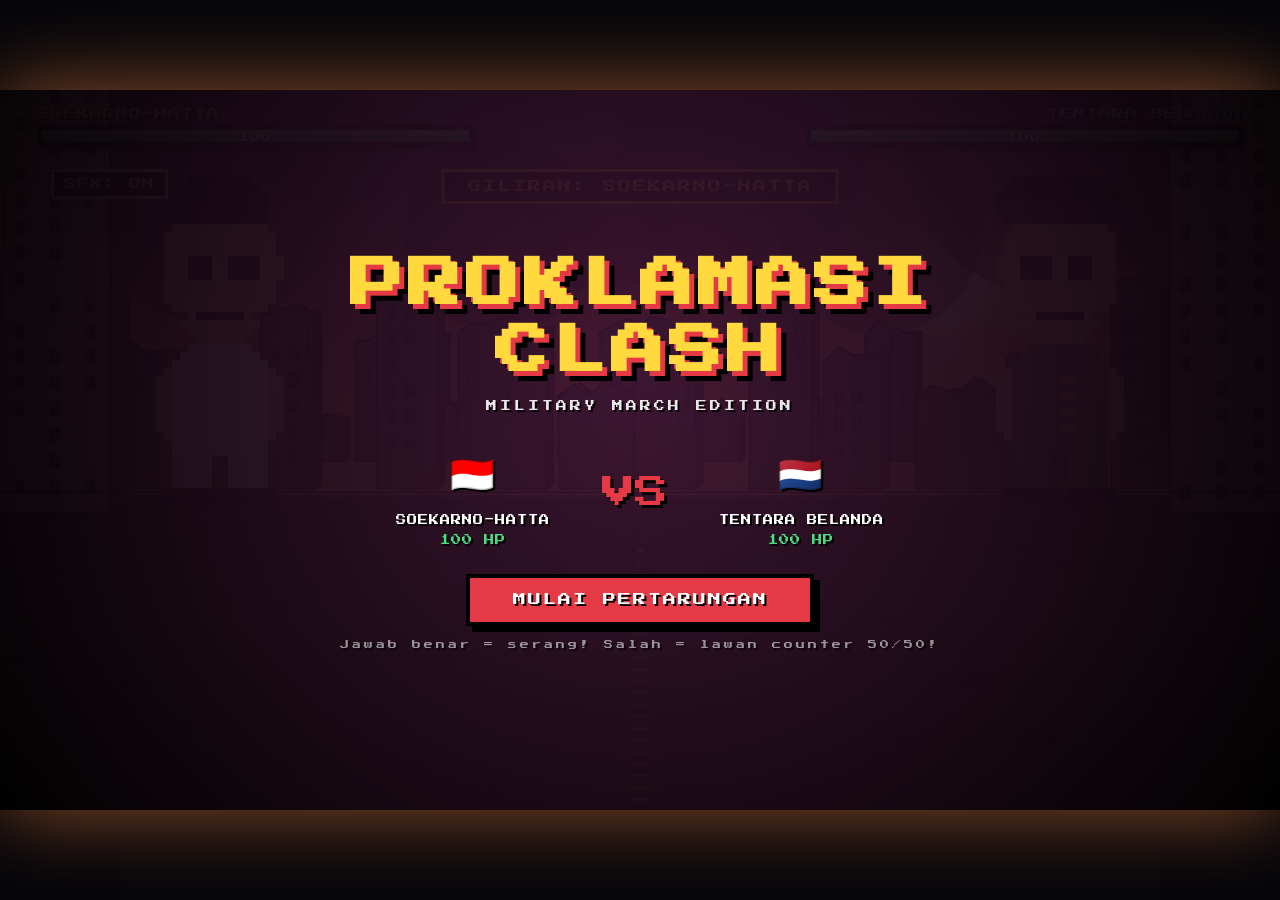
==== commit bcb6e567: ".html" ====
--- a/Base.html
+++ b/Base.html
@@ -2,7 +2,7 @@
 <html lang="id">
 <head>
 <meta charset="UTF-8">
-<title>Proklamasi Clash v3 - War Reforged</title>
+<title>Proklamasi Clash v3.1 - Military March</title>
 <style>
 @import url('https://fonts.googleapis.com/css2?family=Press+Start+2P&display=swap');
 *{margin:0;padding:0;box-sizing:border-box;user-select:none;-webkit-tap-highlight-color:transparent}
@@ -80,7 +80,7 @@
     <div id="qPanel"><div id="qText"></div><div id="aGrid"></div></div>
     <div id="start">
       <h1>PROKLAMASI<br>CLASH</h1>
-      <div class="sub">WAR REFORGED EDITION</div>
+      <div class="sub">MILITARY MARCH EDITION</div>
       <div class="vs-row">
         <div class="fgt"><span class="em">&#127470;&#127465;</span>SOEKARNO-HATTA<br><span class="hpnum">100 HP</span></div>
         <div class="vs-txt">VS</div>
@@ -136,7 +136,6 @@
 {q:"Demokrasi Pancasila bersumber pada...",ok:"Nilai-nilai Pancasila",no:["Ideologi liberal","Ideologi komunis","Ideologi sosialis"]}
 ];
 
-/* ============ CANVAS ============ */
 const cv=document.getElementById('cv'),ctx=cv.getContext('2d');
 ctx.imageSmoothingEnabled=false;
 const W=1280,H=720,GROUND_Y=Math.floor(H*0.56);
@@ -161,9 +160,25 @@
 const SOEK_W=SOEK_IMG.width,SOEK_H=SOEK_IMG.height,DUTCH_W=DUTCH_IMG.width,DUTCH_H=DUTCH_IMG.height;
 const SOEK_X=140,DUTCH_X=W-140-DUTCH_W,SOEK_Y=GROUND_Y-SOEK_H,DUTCH_Y=GROUND_Y-DUTCH_H;
 
-/* ============ AUDIO ENGINE (Military Choir March) ============ */
-let AC=null,musicOn=false,sfxOn=true,musicTimeout=null,masterGain=null,musicGain=null;
-let beatTime=0,beatCount=0;
+/* ====================================================
+   AUDIO ENGINE — MILITARY MARCH
+   ==================================================== */
+let AC=null,musicOn=false,sfxOn=true,masterGain=null,musicGain=null;
+let melodyNextTime=0,melodyIdx=0,marchNextBeat=0,marchBeatCount=0;
+let melodyTimeout=null,drumTimeout=null;
+const MARCH_BEAT=0.5;
+const SCALE={'E4':329.63,'Fs4':369.99,'G3':196.00,'A3':220.00,'B3':246.94,'C4':261.63,'D4':293.66,'G4':392.00,'A4':440.00,'B4':493.88,'C5':523.25,'D5':587.33,'E5':659.25,'Fs5':739.99,'G5':783.99};
+const MARCH_NOTES=[
+['G4',1],['G4',1],['A4',1],['B4',1],['C5',2],['B4',1],['A4',1],['B4',1],['A4',1],['G4',2],['A4',4],
+['D5',1],['C5',1],['B4',1],['A4',1],['G4',2],['A4',2],['B4',1],['C5',1],['D5',2],['G4',4],
+['G4',1],['G4',1],['A4',1],['B4',1],['C5',2],['B4',1],['A4',1],['B4',1],['A4',1],['G4',2],['A4',4],
+['D5',1],['C5',1],['B4',1],['A4',1],['G4',2],['A4',2],['B4',1],['C5',1],['D5',2],['G4',4],
+['D5',1],['D5',1],['E5',1],['Fs5',1],['G5',2],['Fs5',1],['E5',1],['Fs5',1],['E5',1],['D5',1],['C5',1],['D5',4],
+['E5',1],['D5',1],['C5',1],['B4',1],['C5',2],['D5',2],['E5',1],['D5',1],['C5',1],['B4',1],['G4',4],
+['G4',1],['G4',1],['A4',1],['B4',1],['C5',2],['B4',1],['A4',1],['B4',1],['A4',1],['G4',2],['A4',4],
+['D5',1],['C5',1],['B4',1],['A4',1],['G4',2],['A4',2],['B4',1],['C5',1],['D5',2],['G4',4]
+];
+const THIRD_BELOW={'G4':'E4','A4':'Fs4','B4':'G4','C5':'A4','D5':'B4','E5':'C5','Fs5':'D5','G5':'E5'};
 
 function initAudio(){
   if(AC)return;
@@ -176,119 +191,142 @@
   const o=AC.createOscillator(),g=AC.createGain();
   o.type=type||'square';o.frequency.value=freq;
   g.gain.setValueAtTime(0,start);
-  g.gain.linearRampToValueAtTime(vol,start+0.02);
-  g.gain.setValueAtTime(vol,start+dur*0.6);
+  g.gain.linearRampToValueAtTime(vol,start+0.015);
+  g.gain.setValueAtTime(vol,start+dur*0.7);
   g.gain.exponentialRampToValueAtTime(0.001,start+dur);
   o.connect(g);g.connect(dest||musicGain);
   o.start(start);o.stop(start+dur+0.05);
 }
-function noiseBurst(start,dur,vol){
-  if(!AC)return;
-  const buf=AC.createBuffer(1,Math.floor(AC.sampleRate*dur),AC.sampleRate);
-  const d=buf.getChannelData(0);
-  for(let i=0;i<d.length;i++)d[i]=(Math.random()*2-1)*Math.pow(1-i/d.length,2);
-  const s=AC.createBufferSource();s.buffer=buf;
-  const g=AC.createGain();g.gain.value=vol;
-  const f=AC.createBiquadFilter();f.type='bandpass';f.frequency.value=1800;f.Q.value=0.7;
-  s.connect(f);f.connect(g);g.connect(musicGain);
-  s.start(start);
-}
-function shoutAAA(start){
-  if(!AC)return;
-  const voices=[130,195,260,390];
-  voices.forEach((f,i)=>{
-    const o=AC.createOscillator(),g=AC.createGain();
-    o.type=i%2?'sawtooth':'square';
-    o.frequency.setValueAtTime(f,start);
-    o.frequency.linearRampToValueAtTime(f*0.94,start+0.5);
-    const vib=AC.createOscillator(),vg=AC.createGain();
-    vib.frequency.value=5.5;vg.gain.value=3;
-    vib.connect(vg);vg.connect(o.frequency);
-    g.gain.setValueAtTime(0,start);
-    g.gain.linearRampToValueAtTime(0.09-i*0.015,start+0.08);
-    g.gain.setValueAtTime(0.09-i*0.015,start+0.4);
-    g.gain.exponentialRampToValueAtTime(0.001,start+0.85);
-    o.connect(g);g.connect(musicGain);
-    o.start(start);o.stop(start+0.9);
-    vib.start(start);vib.stop(start+0.9);
-  });
-}
-function whistle(start){
+function playKick(t,vol){
   if(!AC)return;
   const o=AC.createOscillator(),g=AC.createGain();
-  o.type='sine';o.frequency.setValueAtTime(950,start);
-  o.frequency.exponentialRampToValueAtTime(1500,start+0.14);
-  o.frequency.exponentialRampToValueAtTime(850,start+0.55);
-  g.gain.setValueAtTime(0,start);
-  g.gain.linearRampToValueAtTime(0.07,start+0.05);
-  g.gain.setValueAtTime(0.07,start+0.4);
-  g.gain.exponentialRampToValueAtTime(0.001,start+0.6);
+  o.type='sine';
+  o.frequency.setValueAtTime(160,t);
+  o.frequency.exponentialRampToValueAtTime(38,t+0.14);
+  g.gain.setValueAtTime(vol||0.28,t);
+  g.gain.exponentialRampToValueAtTime(0.001,t+0.24);
   o.connect(g);g.connect(musicGain);
-  o.start(start);o.stop(start+0.62);
-}
-
-/* March in A minor — 8 bars loop, 4/4 */
-const BEAT=0.48;
-const CHORDS=[ // per bar: bass root, harmony third, lead
-  {bass:110.00,third:174.61,lead:220.00}, // Am
-  {bass:110.00,third:174.61,lead:261.63},
-  {bass:87.31, third:174.61,lead:220.00}, // F
-  {bass:87.31, third:220.00,lead:261.63},
-  {bass:98.00, third:196.00,lead:246.94}, // G
-  {bass:98.00, third:196.00,lead:293.66},
-  {bass:110.00,third:174.61,lead:220.00}, // Am
-  {bass:110.00,third:174.61,lead:329.63}
-];
-
-function scheduleMusic(){
+  o.start(t);o.stop(t+0.26);
+}
+function playSnare(t,vol,decay){
+  if(!AC)return;
+  const dur=decay||0.15;
+  const buf=AC.createBuffer(1,Math.floor(AC.sampleRate*dur),AC.sampleRate);
+  const data=buf.getChannelData(0);
+  for(let i=0;i<data.length;i++)data[i]=(Math.random()*2-1)*Math.pow(1-i/data.length,2);
+  const src=AC.createBufferSource();src.buffer=buf;
+  const filter=AC.createBiquadFilter();
+  filter.type='bandpass';filter.frequency.value=2200;filter.Q.value=0.85;
+  const g=AC.createGain();g.gain.value=vol||0.1;
+  src.connect(filter);filter.connect(g);g.connect(musicGain);
+  src.start(t);
+}
+function playCymbal(t){
+  if(!AC)return;
+  const dur=0.45;
+  const buf=AC.createBuffer(1,Math.floor(AC.sampleRate*dur),AC.sampleRate);
+  const data=buf.getChannelData(0);
+  for(let i=0;i<data.length;i++)data[i]=(Math.random()*2-1)*Math.pow(1-i/data.length,2.5);
+  const src=AC.createBufferSource();src.buffer=buf;
+  const filter=AC.createBiquadFilter();
+  filter.type='highpass';filter.frequency.value=4200;
+  const g=AC.createGain();g.gain.value=0.085;
+  src.connect(filter);filter.connect(g);g.connect(musicGain);
+  src.start(t);
+}
+function playWhistle(t){
+  if(!AC)return;
+  const freqs=[1750,1950,2200];
+  freqs.forEach(f=>{
+    const o=AC.createOscillator(),g=AC.createGain();
+    o.type='sine';
+    o.frequency.setValueAtTime(f,t);
+    o.frequency.exponentialRampToValueAtTime(f*1.12,t+0.1);
+    o.frequency.setValueAtTime(f*1.15,t+0.18);
+    o.frequency.exponentialRampToValueAtTime(f*0.94,t+0.5);
+    const lfo=AC.createOscillator(),lg=AC.createGain();
+    lfo.frequency.value=22;lg.gain.value=55;
+    lfo.connect(lg);lg.connect(o.frequency);
+    g.gain.setValueAtTime(0,t);
+    g.gain.linearRampToValueAtTime(0.042,t+0.03);
+    g.gain.setValueAtTime(0.042,t+0.4);
+    g.gain.exponentialRampToValueAtTime(0.001,t+0.55);
+    o.connect(g);g.connect(musicGain);
+    o.start(t);o.stop(t+0.6);
+    lfo.start(t);lfo.stop(t+0.6);
+  });
+}
+function playShout(t){
+  if(!AC)return;
+  const voices=[{f:145,type:'sawtooth',vol:0.06},{f:185,type:'square',vol:0.05},{f:225,type:'sawtooth',vol:0.045},{f:280,type:'square',vol:0.035},{f:370,type:'sawtooth',vol:0.03},{f:95,type:'triangle',vol:0.055}];
+  voices.forEach(v=>{
+    const o=AC.createOscillator(),g=AC.createGain();
+    o.type=v.type;
+    o.frequency.setValueAtTime(v.f*1.12,t);
+    o.frequency.exponentialRampToValueAtTime(v.f*0.84,t+0.5);
+    const lfo=AC.createOscillator(),lg=AC.createGain();
+    lfo.frequency.value=6.5;lg.gain.value=5;
+    lfo.connect(lg);lg.connect(o.frequency);
+    g.gain.setValueAtTime(0,t);
+    g.gain.linearRampToValueAtTime(v.vol,t+0.03);
+    g.gain.setValueAtTime(v.vol,t+0.35);
+    g.gain.exponentialRampToValueAtTime(0.001,t+0.62);
+    o.connect(g);g.connect(musicGain);
+    o.start(t);o.stop(t+0.65);
+    lfo.start(t);lfo.stop(t+0.65);
+  });
+}
+function scheduleMelody(){
   if(!musicOn||!AC)return;
   const now=AC.currentTime;
-  while(beatTime<now+0.6){
-    const bar=Math.floor(beatCount/4)%CHORDS.length;
-    const beatInBar=beatCount%4;
-    const ch=CHORDS[bar];
-    // Bass: quarter notes
-    tone(ch.bass,BEAT*0.9,beatTime,'triangle',0.15);
-    // Bass octave
-    tone(ch.bass*2,BEAT*0.9,beatTime,'sine',0.08);
-    // Harmony: half notes on beats 0,2
-    if(beatInBar===0||beatInBar===2){
-      tone(ch.third,BEAT*1.9,beatTime,'square',0.05);
-      tone(ch.third*1.005,BEAT*1.9,beatTime,'sawtooth',0.03);
+  while(melodyNextTime<now+0.5){
+    const [noteName,beats]=MARCH_NOTES[melodyIdx%MARCH_NOTES.length];
+    const durSec=beats*MARCH_BEAT;
+    if(noteName!=='rest'){
+      const freq=SCALE[noteName];
+      tone(freq,durSec*0.92,melodyNextTime,'square',0.055);
+      const h=THIRD_BELOW[noteName];
+      if(h&&SCALE[h])tone(SCALE[h],durSec*0.92,melodyNextTime,'triangle',0.042);
+      tone(freq/4,durSec*1.15,melodyNextTime,'sine',0.1);
+      tone(freq/4,durSec*1.15,melodyNextTime,'triangle',0.045);
     }
-    // Lead melody: varies per beat
-    const leadPattern=[1,0.75,0.75,1][beatInBar];
-    if(beatInBar===0||beatInBar===2){
-      tone(ch.lead,BEAT*1.7,beatTime,'square',0.06);
-    } else if(beatInBar===1||beatInBar===3){
-      tone(ch.lead*1.5,BEAT*0.85,beatTime,'square',0.045);
+    melodyNextTime+=durSec;melodyIdx++;
+  }
+  melodyTimeout=setTimeout(scheduleMelody,100);
+}
+function scheduleDrums(){
+  if(!musicOn||!AC)return;
+  const now=AC.currentTime;
+  while(marchNextBeat<now+0.5){
+    const t=marchNextBeat;
+    const beat=marchBeatCount%4;
+    const sectionBar=Math.floor(marchBeatCount/4)%32;
+    if(beat===0||beat===2)playKick(t);
+    if(beat===1||beat===3)playSnare(t,0.11);
+    if(beat===3&&(sectionBar%4===3)){
+      playSnare(t+MARCH_BEAT*0.5,0.075,0.09);
+      playSnare(t+MARCH_BEAT*0.75,0.085,0.09);
     }
-    // Snare on 2 & 4
-    if(beatInBar===1||beatInBar===3)noiseBurst(beatTime,0.12,0.12);
-    // Kick on 1 & 3
-    if(beatInBar===0||beatInBar===2){
-      const o=AC.createOscillator(),g=AC.createGain();
-      o.frequency.setValueAtTime(80,beatTime);
-      o.frequency.exponentialRampToValueAtTime(35,beatTime+0.12);
-      g.gain.setValueAtTime(0.18,beatTime);
-      g.gain.exponentialRampToValueAtTime(0.001,beatTime+0.15);
-      o.connect(g);g.connect(musicGain);
-      o.start(beatTime);o.stop(beatTime+0.16);
-    }
-    // Shout AAA every 4 bars (at end of bar 4 & 8)
-    if((beatCount%32)===28)shoutAAA(beatTime);
-    // Whistle on beat before shout
-    if((beatCount%32)===26)whistle(beatTime);
-    beatTime+=BEAT;
-    beatCount++;
-  }
-  musicTimeout=setTimeout(scheduleMusic,120);
+    if(beat===0&&sectionBar%8===0)playCymbal(t);
+    if(beat===0&&sectionBar===16){playWhistle(t-0.05);playShout(t+0.4);}
+    if(beat===0&&sectionBar===0&&marchBeatCount>0){playShout(t+0.05);}
+    marchNextBeat+=MARCH_BEAT;
+    marchBeatCount++;
+  }
+  drumTimeout=setTimeout(scheduleDrums,100);
 }
 function startMusic(){
   if(!AC||musicOn)return;
-  musicOn=true;beatTime=AC.currentTime+0.1;beatCount=0;scheduleMusic();
-}
-function stopMusic(){musicOn=false;if(musicTimeout)clearTimeout(musicTimeout);}
+  musicOn=true;
+  const start=AC.currentTime+0.15;
+  melodyNextTime=start;marchNextBeat=start;melodyIdx=0;marchBeatCount=0;
+  scheduleMelody();scheduleDrums();
+}
+function stopMusic(){
+  musicOn=false;
+  if(melodyTimeout)clearTimeout(melodyTimeout);
+  if(drumTimeout)clearTimeout(drumTimeout);
+}
 
 /* ============ SFX ============ */
 function beep(freq,dur,type,vol,slide){
@@ -331,103 +369,56 @@
   }
 };
 
-/* ============ BACKGROUND — PIXELATED RUINS + ROAD ============ */
+/* ============ BACKGROUND ============ */
 let bgSeed=987654;
 function rng(){bgSeed=(bgSeed*9301+49297)%233280;return bgSeed/233280;}
 let bgCache=null;
-let buildingsMeta=[]; // {x,y,w,h,depth,front}
-
 function px(c,x,y,w,h,color){c.fillStyle=color;c.fillRect(Math.round(x),Math.round(y),Math.round(w),Math.round(h));}
-
 function drawPixelBuilding(c,x,baseY,w,h,depth,lightness,windows){
-  // Colors based on lightness (0=dark far, 1=bright near)
-  const colTop = lightness>0.7?'#B5A48A':lightness>0.4?'#8E7F68':'#5C5243';
+  const colTop=lightness>0.7?'#B5A48A':lightness>0.4?'#8E7F68':'#5C5243';
   const colFront=lightness>0.7?'#9B8A72':lightness>0.4?'#7A6D5C':'#4A4238';
-  const colFrontDark=lightness>0.7?'#6E5F4A':lightness>0.4?'#524537':'#332D24';
   const colSide=lightness>0.7?'#4E4234':lightness>0.4?'#3E3428':'#28221A';
   const outline='rgba(0,0,0,.85)';
-
   const topY=baseY-h;
-  // Right side extrusion
-  c.fillStyle=colSide;
-  c.beginPath();
-  c.moveTo(x+w,topY);
-  c.lineTo(x+w+depth,topY-depth*0.7);
-  c.lineTo(x+w+depth,baseY-depth*0.7);
-  c.lineTo(x+w,baseY);
-  c.closePath();c.fill();
+  c.fillStyle=colSide;c.beginPath();
+  c.moveTo(x+w,topY);c.lineTo(x+w+depth,topY-depth*0.7);
+  c.lineTo(x+w+depth,baseY-depth*0.7);c.lineTo(x+w,baseY);c.closePath();c.fill();
   c.strokeStyle=outline;c.lineWidth=2;c.stroke();
-
-  // Top face
-  c.fillStyle=colTop;
-  c.beginPath();
-  c.moveTo(x,topY);
-  c.lineTo(x+w,topY);
-  c.lineTo(x+w+depth,topY-depth*0.7);
-  c.lineTo(x+depth,topY-depth*0.7);
-  c.closePath();c.fill();
-  c.strokeStyle=outline;c.stroke();
-
-  // Front face with pixelated jagged top
+  c.fillStyle=colTop;c.beginPath();
+  c.moveTo(x,topY);c.lineTo(x+w,topY);c.lineTo(x+w+depth,topY-depth*0.7);c.lineTo(x+depth,topY-depth*0.7);
+  c.closePath();c.fill();c.strokeStyle=outline;c.stroke();
   c.fillStyle=colFront;
   const segs=Math.max(4,Math.floor(w/14));
   const topProfile=[];
-  for(let i=0;i<=segs;i++){
-    const isEdge = i===0||i===segs;
-    topProfile.push(isEdge ? 0 : -Math.floor(rng()*16));
-  }
-  c.beginPath();
-  c.moveTo(x,baseY);
-  for(let i=0;i<=segs;i++){
-    const pxx=x+(i/segs)*w;
-    const pyy=topY+topProfile[i];
-    c.lineTo(pxx,pyy);
-  }
-  c.lineTo(x+w,baseY);
-  c.closePath();c.fill();
-  c.strokeStyle=outline;c.stroke();
-
-  // Windows (8-bit style grid)
+  for(let i=0;i<=segs;i++){const isEdge=i===0||i===segs;topProfile.push(isEdge?0:-Math.floor(rng()*16));}
+  c.beginPath();c.moveTo(x,baseY);
+  for(let i=0;i<=segs;i++){const pxx=x+(i/segs)*w;const pyy=topY+topProfile[i];c.lineTo(pxx,pyy);}
+  c.lineTo(x+w,baseY);c.closePath();c.fill();c.strokeStyle=outline;c.stroke();
   if(windows){
     const winCol=lightness>0.5?'rgba(255,220,120,.35)':'rgba(255,180,80,.18)';
     const winDark='rgba(0,0,0,.7)';
     const stepX=Math.max(18,Math.floor(w/4));
-    const stepY=26;
-    for(let wy=topY+30; wy<baseY-20; wy+=stepY){
-      for(let wx=x+10; wx<x+w-16; wx+=stepX){
-        if(rng()>0.25){
-          px(c,wx,wy,10,14,winDark);
-          px(c,wx+2,wy+2,4,4,winCol);
-        }
+    for(let wy=topY+30;wy<baseY-20;wy+=26){
+      for(let wx=x+10;wx<x+w-16;wx+=stepX){
+        if(rng()>0.25){px(c,wx,wy,10,14,winDark);px(c,wx+2,wy+2,4,4,winCol);}
       }
     }
   }
-
-  // Cracks (pixel lines)
   const cracks=Math.floor(rng()*4)+2;
   c.strokeStyle='rgba(0,0,0,.55)';c.lineWidth=2;
   for(let i=0;i<cracks;i++){
-    const cx=x+rng()*w;
-    const cy=topY+rng()*h*0.4;
+    const cx=x+rng()*w,cy=topY+rng()*h*0.4;
     c.beginPath();c.moveTo(Math.round(cx),Math.round(cy));
-    c.lineTo(Math.round(cx+(rng()-0.5)*20),Math.round(cy+h*0.3));
-    c.stroke();
-  }
-}
-
+    c.lineTo(Math.round(cx+(rng()-0.5)*20),Math.round(cy+h*0.3));c.stroke();
+  }
+}
 function buildBackground(){
-  bgCache=document.createElement('canvas');
-  bgCache.width=W;bgCache.height=H;
+  bgCache=document.createElement('canvas');bgCache.width=W;bgCache.height=H;
   const c=bgCache.getContext('2d');c.imageSmoothingEnabled=false;
   bgSeed=987654;
-  buildingsMeta=[];
-
-  // Sky — sunset gradient (purple → orange)
   const sky=c.createLinearGradient(0,0,0,GROUND_Y);
   sky.addColorStop(0,'#3A1F42');sky.addColorStop(0.28,'#7B3D5A');sky.addColorStop(0.55,'#C25A3D');sky.addColorStop(0.78,'#E8894A');sky.addColorStop(1,'#FFC27A');
   c.fillStyle=sky;c.fillRect(0,0,W,GROUND_Y+2);
-
-  // Sun with glow
   const sx=W*0.74,sy=H*0.27;
   const glow=c.createRadialGradient(sx,sy,10,sx,sy,220);
   glow.addColorStop(0,'rgba(255,240,180,.95)');glow.addColorStop(0.4,'rgba(255,190,100,.55)');glow.addColorStop(1,'rgba(255,150,60,0)');
@@ -435,365 +426,158 @@
   c.fillStyle='#FFF2B8';c.beginPath();c.arc(sx,sy,44,0,Math.PI*2);c.fill();
   c.fillStyle='#FFD37A';c.beginPath();c.arc(sx,sy,52,0,Math.PI*2);c.fill();
   c.fillStyle='#FFF2B8';c.beginPath();c.arc(sx,sy,44,0,Math.PI*2);c.fill();
-
-  // Smoke clouds (dark silhouettes)
   c.fillStyle='rgba(50,20,40,.5)';
-  for(let i=0;i<9;i++){
-    const cx=(i/9)*W+rng()*80,cy=H*0.08+rng()*90,r=50+rng()*100;
-    c.beginPath();c.arc(cx,cy,r,0,Math.PI*2);c.fill();
-  }
-
-  // FAR LAYER: small dark ruins (deep background) — 8-bit jagged
+  for(let i=0;i<9;i++){const cx=(i/9)*W+rng()*80,cy=H*0.08+rng()*90,r=50+rng()*100;c.beginPath();c.arc(cx,cy,r,0,Math.PI*2);c.fill();}
   const farY=GROUND_Y-40;
-  for(let i=0;i<26;i++){
-    const bx=(i/26)*W + rng()*30;
-    const bw=20+rng()*35;
-    const bh=40+rng()*90;
-    drawPixelBuilding(c,bx,farY+8,bw,bh,4,0.15,false);
-  }
-
-  // MID LAYER: medium buildings
+  for(let i=0;i<26;i++){const bx=(i/26)*W+rng()*30,bw=20+rng()*35,bh=40+rng()*90;drawPixelBuilding(c,bx,farY+8,bw,bh,4,0.15,false);}
   const midY=GROUND_Y-10;
-  for(let i=0;i<14;i++){
-    const bx=(i/14)*W + rng()*40 - 20;
-    const bw=45+rng()*50;
-    const bh=80+rng()*140;
-    drawPixelBuilding(c,bx,midY+6,bw,bh,7,0.4,rng()>0.4);
-  }
-
-  // HORIZON haze
+  for(let i=0;i<14;i++){const bx=(i/14)*W+rng()*40-20,bw=45+rng()*50,bh=80+rng()*140;drawPixelBuilding(c,bx,midY+6,bw,bh,7,0.4,rng()>0.4);}
   const hz=c.createLinearGradient(0,GROUND_Y-100,0,GROUND_Y);
-  hz.addColorStop(0,'rgba(220,120,60,.0)');
-  hz.addColorStop(1,'rgba(200,100,50,.35)');
+  hz.addColorStop(0,'rgba(220,120,60,.0)');hz.addColorStop(1,'rgba(200,100,50,.35)');
   c.fillStyle=hz;c.fillRect(0,GROUND_Y-100,W,100);
-
-  // ==== ROAD (perspective 8-bit street) ====
-  // Far road (top) — darker
-  const rTop=GROUND_Y+2;
-  const rBot=H;
+  const rTop=GROUND_Y+2,rBot=H;
   const roadGrad=c.createLinearGradient(0,rTop,0,rBot);
-  roadGrad.addColorStop(0,'#3A2C22');
-  roadGrad.addColorStop(0.4,'#4A3A2C');
-  roadGrad.addColorStop(1,'#2A1E15');
+  roadGrad.addColorStop(0,'#3A2C22');roadGrad.addColorStop(0.4,'#4A3A2C');roadGrad.addColorStop(1,'#2A1E15');
   c.fillStyle=roadGrad;c.fillRect(0,rTop,W,rBot-rTop);
-
-  // Sidewalk edges
   c.fillStyle='#5A4838';c.fillRect(0,rTop,W,4);
   c.fillStyle='#2A1E15';c.fillRect(0,rTop+4,W,3);
-
-  // Cracks & rubble on road
   c.fillStyle='rgba(0,0,0,.5)';
-  for(let i=0;i<200;i++){
-    const rx=rng()*W, ry=rTop+20+rng()*(rBot-rTop-20);
-    const sw=3+rng()*8, sh=2+rng()*4;
-    c.fillRect(Math.round(rx),Math.round(ry),Math.round(sw),Math.round(sh));
-  }
-  // Light specks
+  for(let i=0;i<200;i++){const rx=rng()*W,ry=rTop+20+rng()*(rBot-rTop-20);const sw=3+rng()*8,sh=2+rng()*4;c.fillRect(Math.round(rx),Math.round(ry),Math.round(sw),Math.round(sh));}
   c.fillStyle='rgba(255,200,140,.1)';
-  for(let i=0;i<60;i++){
-    const rx=rng()*W, ry=rTop+40+rng()*(rBot-rTop-40);
-    c.fillRect(Math.round(rx),Math.round(ry),2,2);
-  }
-  // Yellow center line (perspective dashes)
+  for(let i=0;i<60;i++){const rx=rng()*W,ry=rTop+40+rng()*(rBot-rTop-40);c.fillRect(Math.round(rx),Math.round(ry),2,2);}
   c.fillStyle='rgba(220,190,60,.55)';
-  for(let i=0;i<24;i++){
-    const dy=rTop+30+i*((rBot-rTop-30)/24);
-    const dw=6+i*0.8;
-    c.fillRect((W/2)-dw/2, Math.round(dy), Math.round(dw), 3);
-  }
-  // Potholes
+  for(let i=0;i<24;i++){const dy=rTop+30+i*((rBot-rTop-30)/24);const dw=6+i*0.8;c.fillRect((W/2)-dw/2,Math.round(dy),Math.round(dw),3);}
   c.fillStyle='rgba(0,0,0,.6)';
-  for(let i=0;i<8;i++){
-    const hx=rng()*W, hy=rTop+50+rng()*(rBot-rTop-80);
-    c.beginPath();c.ellipse(hx,hy,10+rng()*14,4+rng()*4,0,0,Math.PI*2);c.fill();
-  }
-
-  // NEAR LAYER: large foreground buildings (partial, sides only) — big & bright
+  for(let i=0;i<8;i++){const hx=rng()*W,hy=rTop+50+rng()*(rBot-rTop-80);c.beginPath();c.ellipse(hx,hy,10+rng()*14,4+rng()*4,0,0,Math.PI*2);c.fill();}
   drawPixelBuilding(c,-30,GROUND_Y+20,140,GROUND_Y+180,18,0.85,true);
   drawPixelBuilding(c,W-110,GROUND_Y+20,150,GROUND_Y+200,20,0.85,true);
-
-  // Horizon line
   c.fillStyle='rgba(0,0,0,.6)';c.fillRect(0,GROUND_Y-2,W,3);
 }
 
-/* ============ PLANES (dogfight) ============ */
-const planes=[];
-const airBullets=[];
-const explosions=[]; // atomic mushroom
-const groundFires=[];
-
+/* ============ ANIMATED ELEMENTS ============ */
+const planes=[],airBullets=[],explosions=[];
 function spawnPlanePair(){
   const dir=Math.random()<0.5?1:-1;
   const y=80+Math.random()*140;
   const hue=Math.random()<0.5?'#3A4A38':'#5A3A2A';
   const p1={x:dir===1?-60:W+60,y:y,vx:dir*1.6,vy:0,dir:dir,type:'patrol',target:null,timer:0,color:hue,prop:0,alive:true,hitTimer:0,roll:0};
   planes.push(p1);
-  // 60% chance spawn chaser
   if(Math.random()<0.65){
     const offset=100+Math.random()*80;
-    const p2={x:p1.x - dir*offset,y:y+(Math.random()-0.5)*60,vx:dir*2.2,vy:0,dir:dir,type:'chase',target:p1,timer:0,color:'#5A3A2A',prop:0,alive:true,hitTimer:0,roll:0};
-    planes.push(p2);
-    p1.chaser=p2;
+    const p2={x:p1.x-dir*offset,y:y+(Math.random()-0.5)*60,vx:dir*2.2,vy:0,dir:dir,type:'chase',target:p1,timer:0,color:'#5A3A2A',prop:0,alive:true,hitTimer:0,roll:0};
+    planes.push(p2);p1.chaser=p2;
   }
 }
 function spawnAirBullet(from,to){
   const ang=Math.atan2(to.y-from.y,to.x-from.x);
   const speed=8+Math.random()*2;
-  airBullets.push({
-    x:from.x, y:from.y,
-    vx:Math.cos(ang)*speed, vy:Math.sin(ang)*speed,
-    life:2.2
-  });
+  airBullets.push({x:from.x,y:from.y,vx:Math.cos(ang)*speed,vy:Math.sin(ang)*speed,life:2.2});
 }
 function spawnMushroom(x,groundY,behind){
-  explosions.push({
-    x, y:groundY,
-    t:0, dur:2.6,
-    size:1,
-    behind:behind,
-    baseY:groundY
-  });
+  explosions.push({x,y:groundY,t:0,dur:2.6,behind:behind,baseY:groundY});
 }
 function drawPlane(p){
-  ctx.save();
-  ctx.globalAlpha=0.78;
+  ctx.save();ctx.globalAlpha=0.78;
   ctx.translate(Math.round(p.x),Math.round(p.y));
   if(p.dir===-1)ctx.scale(-1,1);
   if(p.roll)ctx.rotate(p.roll);
-  // shadow beneath
   ctx.globalAlpha=0.2;ctx.fillStyle='#000';ctx.beginPath();ctx.ellipse(0,28,24,4,0,0,Math.PI*2);ctx.fill();
   ctx.globalAlpha=0.78;
-  // Fuselage
   ctx.fillStyle=p.color;ctx.fillRect(-22,-4,44,8);
   ctx.fillStyle='#1A1A1A';ctx.fillRect(-22,-5,44,2);ctx.fillRect(-22,3,44,2);
-  // Nose
   ctx.fillStyle=p.color;ctx.fillRect(20,-3,6,6);
   ctx.fillStyle='#0A0A0A';ctx.fillRect(24,-3,3,6);
-  // Cockpit
   ctx.fillStyle='#7BC5E0';ctx.fillRect(2,-10,10,6);
   ctx.fillStyle='#0A0A0A';ctx.fillRect(2,-11,10,1);
-  // Wing (top)
   ctx.fillStyle=p.color;ctx.fillRect(-10,-11,18,4);
   ctx.fillStyle='#1A1A1A';ctx.fillRect(-10,-12,18,1);
-  // Wing (bottom)
   ctx.fillStyle=p.color;ctx.fillRect(-10,3,18,5);
   ctx.fillStyle='#1A1A1A';ctx.fillRect(-10,8,18,1);
-  // Tail
   ctx.fillStyle=p.color;ctx.fillRect(-26,-12,6,8);
   ctx.fillStyle='#1A1A1A';ctx.fillRect(-26,-13,6,1);
-  // Propeller (animated)
   ctx.save();ctx.translate(28,0);ctx.rotate(p.prop*4);
-  ctx.fillStyle='rgba(30,30,30,.85)';ctx.fillRect(-1,-11,2,22);
-  ctx.restore();
-  // Damage smoke
+  ctx.fillStyle='rgba(30,30,30,.85)';ctx.fillRect(-1,-11,2,22);ctx.restore();
   if(p.hitTimer>0){
     ctx.globalAlpha=0.6;
-    for(let i=0;i<4;i++){
-      const sy=i*6;
-      ctx.fillStyle=`rgba(60,60,60,${0.5-i*0.1})`;
-      ctx.fillRect(-20-sy, -2+Math.sin(p.prop*3+i)*2, 6, 6);
-    }
+    for(let i=0;i<4;i++){const sy=i*6;ctx.fillStyle='rgba(60,60,60,'+(0.5-i*0.1)+')';ctx.fillRect(-20-sy,-2+Math.sin(p.prop*3+i)*2,6,6);}
   }
   ctx.restore();
 }
 function drawAirBullet(b){
-  ctx.save();
-  ctx.globalAlpha=0.7;
-  // Yellow glow
-  ctx.shadowColor='#FFD93D';
-  ctx.shadowBlur=14;
+  ctx.save();ctx.globalAlpha=0.7;
+  ctx.shadowColor='#FFD93D';ctx.shadowBlur=14;
   ctx.fillStyle='#FFE066';
-  const len=8;
   const ang=Math.atan2(b.vy,b.vx);
-  ctx.translate(Math.round(b.x),Math.round(b.y));
-  ctx.rotate(ang);
-  ctx.fillRect(-len/2,-1.5,len,3);
-  ctx.fillStyle='#FFFFFF';
-  ctx.fillRect(-len/2+1,-1,len-2,2);
-  // Trail
-  ctx.shadowBlur=0;
-  ctx.globalAlpha=0.35;
-  ctx.fillStyle='#FFD93D';
-  ctx.fillRect(-len/2-14,-1,14,2);
+  ctx.translate(Math.round(b.x),Math.round(b.y));ctx.rotate(ang);
+  ctx.fillRect(-4,-1.5,8,3);
+  ctx.fillStyle='#FFFFFF';ctx.fillRect(-3,-1,6,2);
+  ctx.shadowBlur=0;ctx.globalAlpha=0.35;ctx.fillStyle='#FFD93D';
+  ctx.fillRect(-12,-1,12,2);
   ctx.restore();
 }
 function updatePlanes(dt){
   const dtSec=dt/1000;
   for(let i=planes.length-1;i>=0;i--){
     const p=planes[i];
-    if(!p.alive){
-      // Falling
-      p.vy+=0.35;
-      p.x+=p.vx;
-      p.y+=p.vy;
-      p.roll=(p.roll||0)+0.08;
-      if(p.y>GROUND_Y+20){
-        // ground explosion
-        spawnMushroom(p.x,GROUND_Y,false);
-        planes.splice(i,1);
-      }
-      continue;
-    }
+    if(!p.alive){p.vy+=0.35;p.x+=p.vx;p.y+=p.vy;p.roll=(p.roll||0)+0.08;if(p.y>GROUND_Y+20){spawnMushroom(p.x,GROUND_Y,false);planes.splice(i,1);}continue;}
     p.prop+=0.3;
-    // Hit state
-    if(p.hitTimer>0){
-      p.hitTimer-=dtSec;
-      if(p.hitTimer<=0){
-        p.alive=false;
-        p.vy=1;
-        p.vx=p.dir*1.5;
-      }
-      continue;
-    }
-    // Movement
-    if(p.type==='chase' && p.target && p.target.alive){
-      const dx=p.target.x-p.x, dy=p.target.y-p.y;
-      const dist=Math.hypot(dx,dy);
-      // steer toward target
-      const desiredVx=(dx/dist)*2.4;
-      const desiredVy=(dy/dist)*2.4;
-      p.vx+=(desiredVx-p.vx)*0.05;
-      p.vy+=(desiredVy-p.vy)*0.05;
-      p.timer+=dt;
-      // shoot every ~1.2s if aligned
-      if(p.timer>1100 && Math.abs(dy)<40){
-        p.timer=0;
-        spawnAirBullet({x:p.x,y:p.y},{x:p.target.x,y:p.target.y});
-      }
-    } else {
-      // patrol — free movement with gentle wobble
-      p.vy=Math.sin(performance.now()/900 + p.x*0.01)*0.4;
-      if(p.timer>2400){p.timer=0;}
-      p.timer+=dt;
-    }
-    p.x+=p.vx;
-    p.y+=p.vy;
-    // keep in bounds
+    if(p.hitTimer>0){p.hitTimer-=dtSec;if(p.hitTimer<=0){p.alive=false;p.vy=1;p.vx=p.dir*1.5;}continue;}
+    if(p.type==='chase'&&p.target&&p.target.alive){
+      const dx=p.target.x-p.x,dy=p.target.y-p.y,dist=Math.hypot(dx,dy);
+      const dVx=(dx/dist)*2.4,dVy=(dy/dist)*2.4;
+      p.vx+=(dVx-p.vx)*0.05;p.vy+=(dVy-p.vy)*0.05;p.timer+=dt;
+      if(p.timer>1100&&Math.abs(dy)<40){p.timer=0;spawnAirBullet({x:p.x,y:p.y},{x:p.target.x,y:p.target.y});}
+    }else{p.vy=Math.sin(performance.now()/900+p.x*0.01)*0.4;p.timer+=dt;}
+    p.x+=p.vx;p.y+=p.vy;
     if(p.y<40)p.vy=Math.abs(p.vy);
     if(p.y>GROUND_Y-80)p.vy=-Math.abs(p.vy);
-    // Remove offscreen
     if(p.x<-200||p.x>W+200)planes.splice(i,1);
   }
-
-  // Bullets
   for(let i=airBullets.length-1;i>=0;i--){
-    const b=airBullets[i];
-    b.x+=b.vx;b.y+=b.vy;
-    b.life-=dtSec;
+    const b=airBullets[i];b.x+=b.vx;b.y+=b.vy;b.life-=dtSec;
     if(b.life<=0||b.x<-50||b.x>W+50||b.y<-50||b.y>H+50){airBullets.splice(i,1);continue;}
-    // Collision with planes
     for(const p of planes){
       if(!p.alive||p.hitTimer>0)continue;
-      if(Math.abs(b.x-p.x)<22 && Math.abs(b.y-p.y)<10){
-        p.hitTimer=1.2;
-        airBullets.splice(i,1);
-        break;
-      }
+      if(Math.abs(b.x-p.x)<22&&Math.abs(b.y-p.y)<10){p.hitTimer=1.2;airBullets.splice(i,1);break;}
     }
   }
-
-  // Explosions (mushroom)
-  for(let i=explosions.length-1;i>=0;i--){
-    const e=explosions[i];
-    e.t+=dtSec;
-    if(e.t>e.dur)explosions.splice(i,1);
-  }
-}
-
+  for(let i=explosions.length-1;i>=0;i--){explosions[i].t+=dtSec;if(explosions[i].t>explosions[i].dur)explosions.splice(i,1);}
+}
 function drawMushroom(e){
-  const t=e.t/e.dur; // 0..1
-  const rise=Math.min(1, t*2.2); // grow fast
+  const t=e.t/e.dur,rise=Math.min(1,t*2.2);
   const fade=t<0.15?t/0.15:(t>0.7?1-(t-0.7)/0.3:1);
-  // Opacity by position: farther = more transparent
-  const dist=1 - (e.y / H); // 0 far top, 1 near bottom
-  const baseOp=(e.behind?0.45:0.85) * (0.5 + dist*0.5);
+  const dist=1-(e.y/H);
+  const baseOp=(e.behind?0.45:0.85)*(0.5+dist*0.5);
   const op=baseOp*fade;
-  const size=(60+180*rise) * (e.behind?0.7:1);
-
-  ctx.save();
-  ctx.globalAlpha=op;
-  ctx.translate(e.x, e.baseY);
-
-  // Ground shock ring
-  ctx.strokeStyle='rgba(255,200,120,.7)';
-  ctx.lineWidth=3;
+  const size=(60+180*rise)*(e.behind?0.7:1);
+  ctx.save();ctx.globalAlpha=op;ctx.translate(e.x,e.baseY);
+  ctx.strokeStyle='rgba(255,200,120,.7)';ctx.lineWidth=3;
   ctx.beginPath();ctx.ellipse(0,0,size*1.4,size*0.25,0,0,Math.PI*2);ctx.stroke();
   ctx.strokeStyle='rgba(255,120,40,.4)';
   ctx.beginPath();ctx.ellipse(0,0,size*1.9,size*0.32,0,0,Math.PI*2);ctx.stroke();
-
-  // Ground glow
   const gg=ctx.createRadialGradient(0,0,5,0,0,size*1.6);
-  gg.addColorStop(0,'rgba(255,220,140,.85)');
-  gg.addColorStop(0.4,'rgba(255,140,60,.5)');
-  gg.addColorStop(1,'rgba(180,40,20,0)');
-  ctx.fillStyle=gg;
-  ctx.beginPath();ctx.ellipse(0,0,size*1.6,size*0.4,0,0,Math.PI*2);ctx.fill();
-
-  // Mushroom STEM (column)
-  const stemW=size*0.55;
-  const stemH=size*2.2*rise;
+  gg.addColorStop(0,'rgba(255,220,140,.85)');gg.addColorStop(0.4,'rgba(255,140,60,.5)');gg.addColorStop(1,'rgba(180,40,20,0)');
+  ctx.fillStyle=gg;ctx.beginPath();ctx.ellipse(0,0,size*1.6,size*0.4,0,0,Math.PI*2);ctx.fill();
+  const stemW=size*0.55,stemH=size*2.2*rise;
   const stemGrad=ctx.createLinearGradient(0,-stemH,0,0);
-  stemGrad.addColorStop(0,'rgba(255,240,180,.9)');
-  stemGrad.addColorStop(0.5,'rgba(255,180,80,.85)');
-  stemGrad.addColorStop(1,'rgba(220,80,30,.7)');
-  ctx.fillStyle=stemGrad;
-  ctx.beginPath();
-  ctx.moveTo(-stemW/2,0);
-  ctx.lineTo(-stemW/2*0.7,-stemH);
-  ctx.lineTo(stemW/2*0.7,-stemH);
-  ctx.lineTo(stemW/2,0);
-  ctx.closePath();ctx.fill();
-
-  // Mushroom CAP (dome)
-  const capY=-stemH;
-  const capW=size*2.6*rise;
-  const capH=size*1.5*rise;
-  // outer cap (dark red/brown cloud)
+  stemGrad.addColorStop(0,'rgba(255,240,180,.9)');stemGrad.addColorStop(0.5,'rgba(255,180,80,.85)');stemGrad.addColorStop(1,'rgba(220,80,30,.7)');
+  ctx.fillStyle=stemGrad;ctx.beginPath();
+  ctx.moveTo(-stemW/2,0);ctx.lineTo(-stemW/2*0.7,-stemH);ctx.lineTo(stemW/2*0.7,-stemH);ctx.lineTo(stemW/2,0);ctx.closePath();ctx.fill();
+  const capY=-stemH,capW=size*2.6*rise,capH=size*1.5*rise;
   const capGrad=ctx.createRadialGradient(0,capY,5,0,capY,capW);
-  capGrad.addColorStop(0,'rgba(255,240,180,.95)');
-  capGrad.addColorStop(0.35,'rgba(255,160,60,.9)');
-  capGrad.addColorStop(0.7,'rgba(200,70,30,.75)');
-  capGrad.addColorStop(1,'rgba(80,30,20,0)');
-  ctx.fillStyle=capGrad;
-  ctx.beginPath();
-  ctx.ellipse(0,capY,capW/2,capH/2,0,0,Math.PI*2);
-  ctx.fill();
-
-  // Dark smoke puffs on top
+  capGrad.addColorStop(0,'rgba(255,240,180,.95)');capGrad.addColorStop(0.35,'rgba(255,160,60,.9)');capGrad.addColorStop(0.7,'rgba(200,70,30,.75)');capGrad.addColorStop(1,'rgba(80,30,20,0)');
+  ctx.fillStyle=capGrad;ctx.beginPath();ctx.ellipse(0,capY,capW/2,capH/2,0,0,Math.PI*2);ctx.fill();
   ctx.fillStyle='rgba(60,40,30,.55)';
-  for(let i=0;i<5;i++){
-    const px=Math.cos(i*1.3)*capW*0.28;
-    const py=capY-capH*0.35-Math.abs(Math.sin(i*0.7))*capH*0.4;
-    ctx.beginPath();
-    ctx.arc(px,py,capH*0.35,0,Math.PI*2);
-    ctx.fill();
-  }
-
-  // Bright core
-  ctx.fillStyle='rgba(255,255,220,.9)';
-  ctx.beginPath();
-  ctx.ellipse(0,capY,capW*0.15,capH*0.3,0,0,Math.PI*2);
-  ctx.fill();
-
-  // Rising ring
-  if(t>0.15){
-    const ringR=size*(0.8+t*2.2);
-    ctx.strokeStyle=`rgba(255,200,120,${(1-t)*0.6})`;
-    ctx.lineWidth=4;
-    ctx.beginPath();ctx.ellipse(0,capY-capH*0.6,ringR,ringR*0.25,0,0,Math.PI*2);ctx.stroke();
-  }
-
+  for(let i=0;i<5;i++){const pxx=Math.cos(i*1.3)*capW*0.28,pyy=capY-capH*0.35-Math.abs(Math.sin(i*0.7))*capH*0.4;ctx.beginPath();ctx.arc(pxx,pyy,capH*0.35,0,Math.PI*2);ctx.fill();}
+  ctx.fillStyle='rgba(255,255,220,.9)';ctx.beginPath();ctx.ellipse(0,capY,capW*0.15,capH*0.3,0,0,Math.PI*2);ctx.fill();
+  if(t>0.15){const ringR=size*(0.8+t*2.2);ctx.strokeStyle='rgba(255,200,120,'+((1-t)*0.6)+')';ctx.lineWidth=4;ctx.beginPath();ctx.ellipse(0,capY-capH*0.6,ringR,ringR*0.25,0,0,Math.PI*2);ctx.stroke();}
   ctx.restore();
 }
 
-/* ============ GAME STATE ============ */
+/* ============ STATE ============ */
 const state={hp:[100,100],turn:0,queue:[],qIdx:0,currentQ:null,busy:false,active:false,timeLeft:15,timerInterval:null};
-const anim={
-  soek:{lunge:0,lungeC:0,flash:0,flashC:0,bob:Math.random()*Math.PI*2},
-  dutch:{lunge:0,lungeC:0,flash:0,flashC:0,bob:Math.random()*Math.PI*2}
-};
+const anim={soek:{lunge:0,lungeC:0,flash:0,flashC:0,bob:Math.random()*Math.PI*2},dutch:{lunge:0,lungeC:0,flash:0,flashC:0,bob:Math.random()*Math.PI*2}};
 let shakeAmount=0,shakeTime=0;
-
 const el={hp1:document.getElementById('hp1'),hp2:document.getElementById('hp2'),hp1n:document.getElementById('hp1n'),hp2n:document.getElementById('hp2n'),turn:document.getElementById('turn'),timer:document.getElementById('timer'),qPanel:document.getElementById('qPanel'),qText:document.getElementById('qText'),aGrid:document.getElementById('aGrid'),start:document.getElementById('start'),over:document.getElementById('over'),winName:document.getElementById('winName'),winSub:document.getElementById('winSub'),flashRed:document.getElementById('flashRed'),muteBtn:document.getElementById('muteBtn')};
 
 function shuffle(a){for(let i=a.length-1;i>0;i--){const j=Math.floor(Math.random()*(i+1));[a[i],a[j]]=[a[j],a[i]];}return a;}
@@ -816,10 +600,7 @@
   document.getElementById('ui').appendChild(d);setTimeout(()=>d.remove(),1250);
 }
 function doShake(a,d){shakeAmount=Math.max(shakeAmount,a);shakeTime=Math.max(shakeTime,d);}
-function redFlash(){
-  el.flashRed.style.transition='opacity .05s';el.flashRed.style.opacity='0.7';
-  setTimeout(()=>{el.flashRed.style.transition='opacity .5s';el.flashRed.style.opacity='0';},80);
-}
+function redFlash(){el.flashRed.style.transition='opacity .05s';el.flashRed.style.opacity='0.7';setTimeout(()=>{el.flashRed.style.transition='opacity .5s';el.flashRed.style.opacity='0';},80);}
 
 function startGame(){
   initAudio();
@@ -841,11 +622,7 @@
   const q=state.queue[state.qIdx++];state.currentQ=q;
   const opts=shuffle([q.ok,...q.no]);
   el.qText.textContent='> '+q.q;el.aGrid.innerHTML='';
-  opts.forEach((o,i)=>{
-    const b=document.createElement('button');
-    b.className='abtn';b.textContent=String.fromCharCode(65+i)+'. '+o;
-    b.dataset.v=o;b.onclick=()=>handleAnswer(o,b);el.aGrid.appendChild(b);
-  });
+  opts.forEach((o,i)=>{const b=document.createElement('button');b.className='abtn';b.textContent=String.fromCharCode(65+i)+'. '+o;b.dataset.v=o;b.onclick=()=>handleAnswer(o,b);el.aGrid.appendChild(b);});
   el.qPanel.classList.add('on');state.busy=false;
   state.timeLeft=15;el.timer.textContent=state.timeLeft;
   el.timer.classList.add('active');el.timer.classList.remove('warn');
@@ -872,32 +649,19 @@
   document.querySelectorAll('.abtn').forEach(b=>{b.disabled=true;if(b.dataset.v===ok)b.classList.add('ok');});
   if(!correct)btn.classList.add('no');
   if(correct){SFX.correct();setTimeout(()=>performAttack(state.turn,1-state.turn),600);}
-  else{
-    SFX.wrong();redFlash();doShake(16,500);
-    el.qPanel.classList.add('shake');setTimeout(()=>el.qPanel.classList.remove('shake'),550);
-    setTimeout(()=>feedback('MELESET!','#f87171'),250);
-    setTimeout(()=>rollCounterAttack(),1500);
-  }
+  else{SFX.wrong();redFlash();doShake(16,500);el.qPanel.classList.add('shake');setTimeout(()=>el.qPanel.classList.remove('shake'),550);setTimeout(()=>feedback('MELESET!','#f87171'),250);setTimeout(()=>rollCounterAttack(),1500);}
 }
 function rollCounterAttack(){
   const counter=Math.random()<0.5;
-  if(counter){
-    setTimeout(()=>{
-      SFX.counter();feedback('COUNTER ATTACK!','#FF6B6B');
-      setTimeout(()=>performAttack(1-state.turn,state.turn),700);
-    },200);
-  }else{
-    setTimeout(()=>{feedback('TIDAK ADA SERANGAN BALIK','#94a3b8');setTimeout(()=>nextTurn(),900);},200);
-  }
+  if(counter){setTimeout(()=>{SFX.counter();feedback('COUNTER ATTACK!','#FF6B6B');setTimeout(()=>performAttack(1-state.turn,state.turn),700);},200);}
+  else{setTimeout(()=>{feedback('TIDAK ADA SERANGAN BALIK','#94a3b8');setTimeout(()=>nextTurn(),900);},200);}
 }
 function performAttack(atk,def){
   const names=['SOEKARNO','BELANDA'],colors=['#FFD93D','#87CEEB'];
   feedback(names[atk]+' MENYERANG!',colors[atk]);
   if(atk===0)anim.soek.lunge=1;else anim.dutch.lunge=1;
   setTimeout(()=>{
-    SFX.hit();
-    state.hp[def]=Math.max(0,state.hp[def]-10);
-    updateHP();
+    SFX.hit();state.hp[def]=Math.max(0,state.hp[def]-10);updateHP();
     if(def===0)anim.soek.flash=1;else anim.dutch.flash=1;
     floatDmg(def,'-10');doShake(8,250);
     if(atk===0)anim.soek.lunge=0;else anim.dutch.lunge=0;
@@ -912,9 +676,11 @@
   const txt=document.createElement('div');
   txt.textContent='K.O.!';
   txt.style.cssText='color:#FF2828;font-size:clamp(80px,16vw,220px);font-weight:bold;text-shadow:6px 6px 0 #000,-3px -3px 0 #FFD93D,12px 12px 0 rgba(0,0,0,.5);animation:koPop 1.6s ease-out forwards;letter-spacing:8px;font-family:"Press Start 2P",monospace;';
-  ko.appendChild(txt);document.getElementById('ui').appendChild(ko);
+  ko.appendChild(txt);
+  document.getElementById('ui').appendChild(ko);
   if(!document.getElementById('koStyle')){
-    const s=document.createElement('style');s.id='koStyle';
+    const s=document.createElement('style');
+    s.id='koStyle';
     s.textContent='@keyframes koPop{0%{opacity:0;transform:scale(.1) rotate(-20deg)}15%{opacity:1;transform:scale(1.4) rotate(8deg)}30%{transform:scale(1) rotate(-4deg)}45%{transform:scale(1.15) rotate(2deg)}60%{transform:scale(1) rotate(0)}85%{opacity:1;transform:scale(1.05)}100%{opacity:0;transform:scale(1.6)}}';
     document.head.appendChild(s);
   }
@@ -924,17 +690,24 @@
 function endGame(){
   state.active=false;
   if(state.timerInterval)clearInterval(state.timerInterval);
-  el.qPanel.classList.remove('on');el.timer.classList.remove('active','warn');
+  el.qPanel.classList.remove('on');
+  el.timer.classList.remove('active','warn');
   el.turn.textContent='PERTARUNGAN SELESAI';
-  el.turn.style.color='#fff';el.turn.style.borderColor='#fff';
-  stopMusic();SFX.ko();doShake(28,900);
-  redFlash();setTimeout(redFlash,200);setTimeout(redFlash,400);
+  el.turn.style.color='#fff';
+  el.turn.style.borderColor='#fff';
+  stopMusic();
+  SFX.ko();
+  doShake(28,900);
+  redFlash();
+  setTimeout(redFlash,200);
+  setTimeout(redFlash,400);
   showKOOverlay();
   setTimeout(()=>{
     const p1Win=state.hp[0]>0&&state.hp[1]<=0;
     const winner=p1Win?'SOEKARNO-HATTA':'TENTARA BELANDA';
     const sub=p1Win?'Kemerdekaan Indonesia tetap terjaga!':'Pasukan Belanda berhasil menaklukkan...';
-    el.winName.textContent=winner;el.winName.style.color=p1Win?'#4ade80':'#f87171';
+    el.winName.textContent=winner;
+    el.winName.style.color=p1Win?'#4ade80':'#f87171';
     el.winSub.textContent=sub;
     if(p1Win)SFX.win();else SFX.lose();
     setTimeout(()=>el.over.classList.add('on'),500);
@@ -969,33 +742,21 @@
   }
   ctx.save();ctx.translate(shx,shy);
   if(bgCache)ctx.drawImage(bgCache,0,0);
-
-  // Spawn planes
   nextPlaneSpawn-=dt;
   if(nextPlaneSpawn<=0 && planes.length<4){
     nextPlaneSpawn=2500+Math.random()*2000;
     spawnPlanePair();
   }
-
-  // Random mushroom explosions in background
   if(Math.random()<0.004){
     const ex=80+Math.random()*(W-160);
     const behind=Math.random()<0.6;
     spawnMushroom(ex,GROUND_Y-20-Math.random()*40,behind);
   }
-
   updatePlanes(dt);
-
-  // Background explosions (behind buildings)
   for(const e of explosions)if(e.behind)drawMushroom(e);
-  // Planes
   for(const p of planes)drawPlane(p);
-  // Air bullets
   for(const b of airBullets)drawAirBullet(b);
-  // Foreground explosions
   for(const e of explosions)if(!e.behind)drawMushroom(e);
-
-  // Chars
   anim.soek.lungeC+=(anim.soek.lunge-anim.soek.lungeC)*0.18;
   anim.dutch.lungeC+=(anim.dutch.lunge-anim.dutch.lungeC)*0.18;
   anim.soek.flashC+=(anim.soek.flash-anim.soek.flashC)*0.22;
@@ -1003,8 +764,6 @@
   anim.soek.flash*=0.94;anim.dutch.flash*=0.94;
   drawChar(SOEK_IMG,SOEK_X,SOEK_Y,'right',anim.soek,340);
   drawChar(DUTCH_IMG,DUTCH_X,DUTCH_Y,'left',anim.dutch,380);
-
-  // Turn arrow
   if(state.active){
     const ax=state.turn===0?SOEK_X+SOEK_W/2:DUTCH_X+DUTCH_W/2;
     const ay=(state.turn===0?SOEK_Y:DUTCH_Y)-22;
